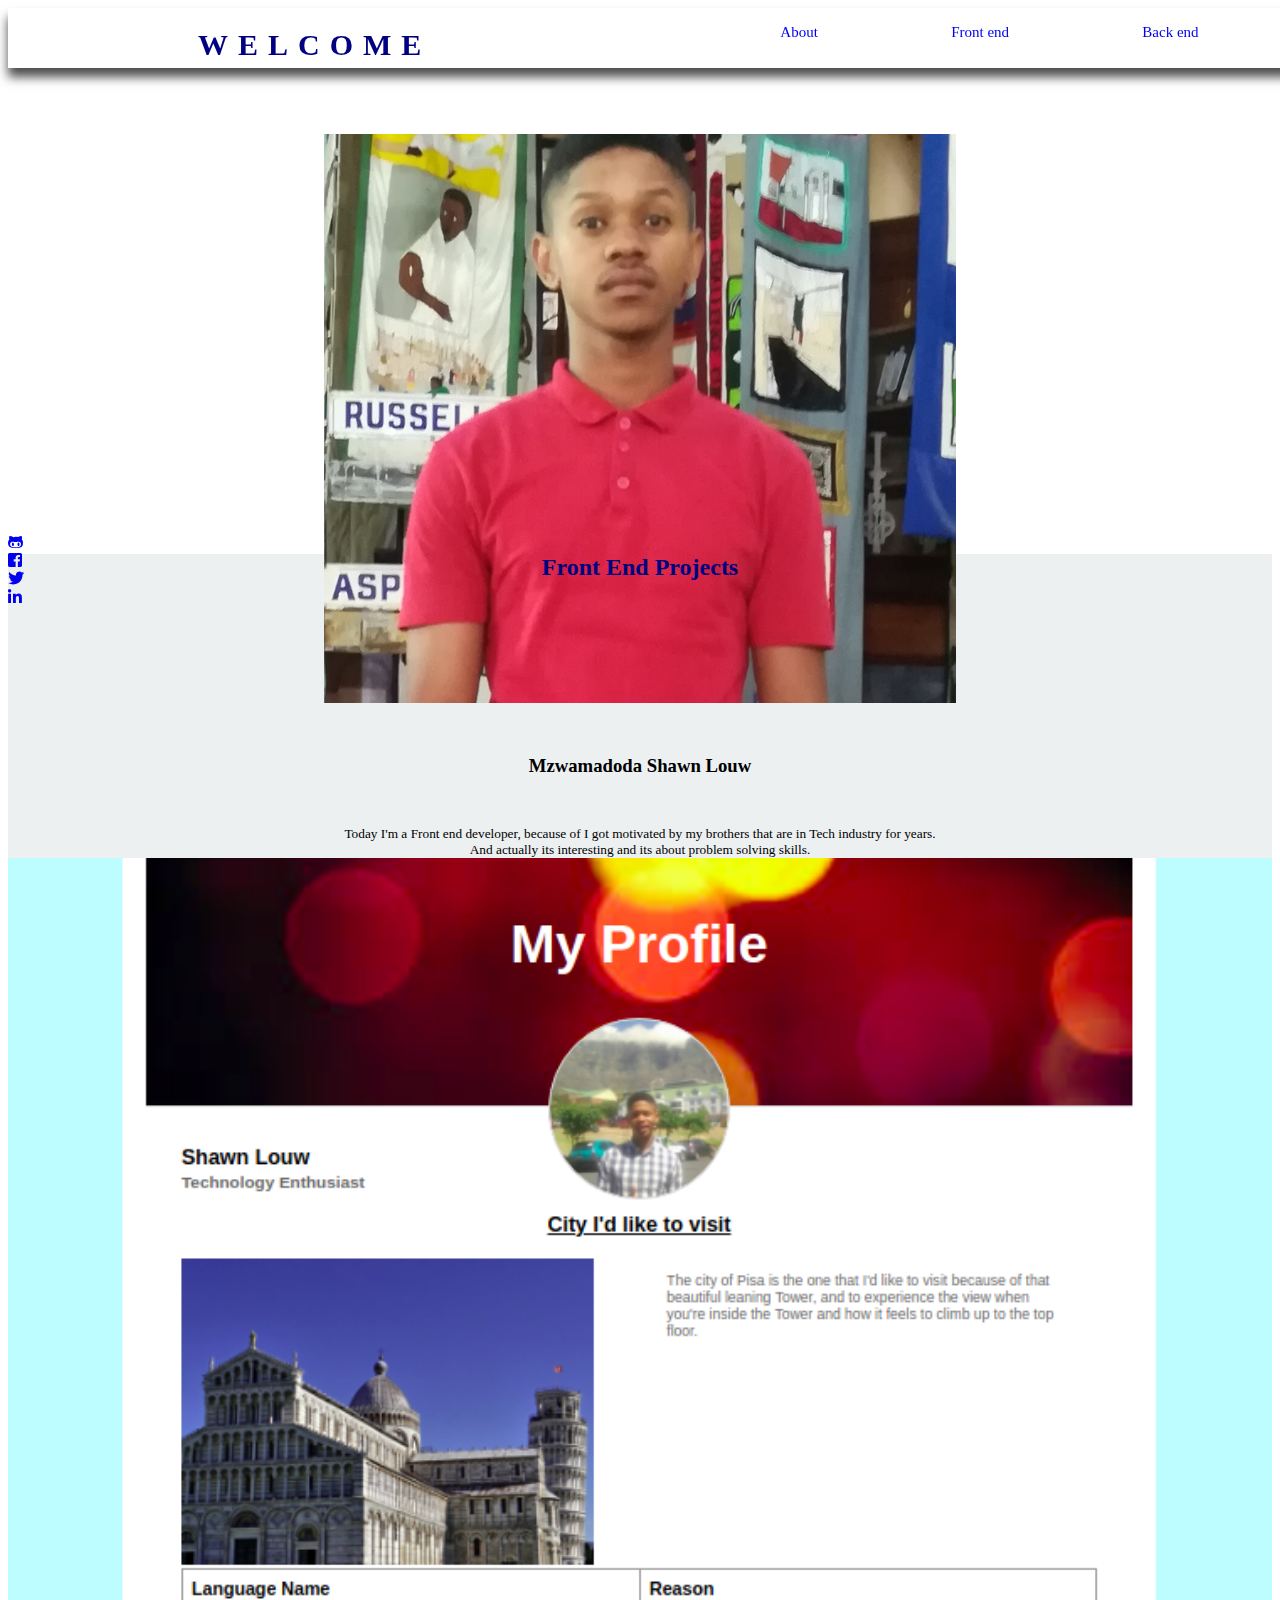
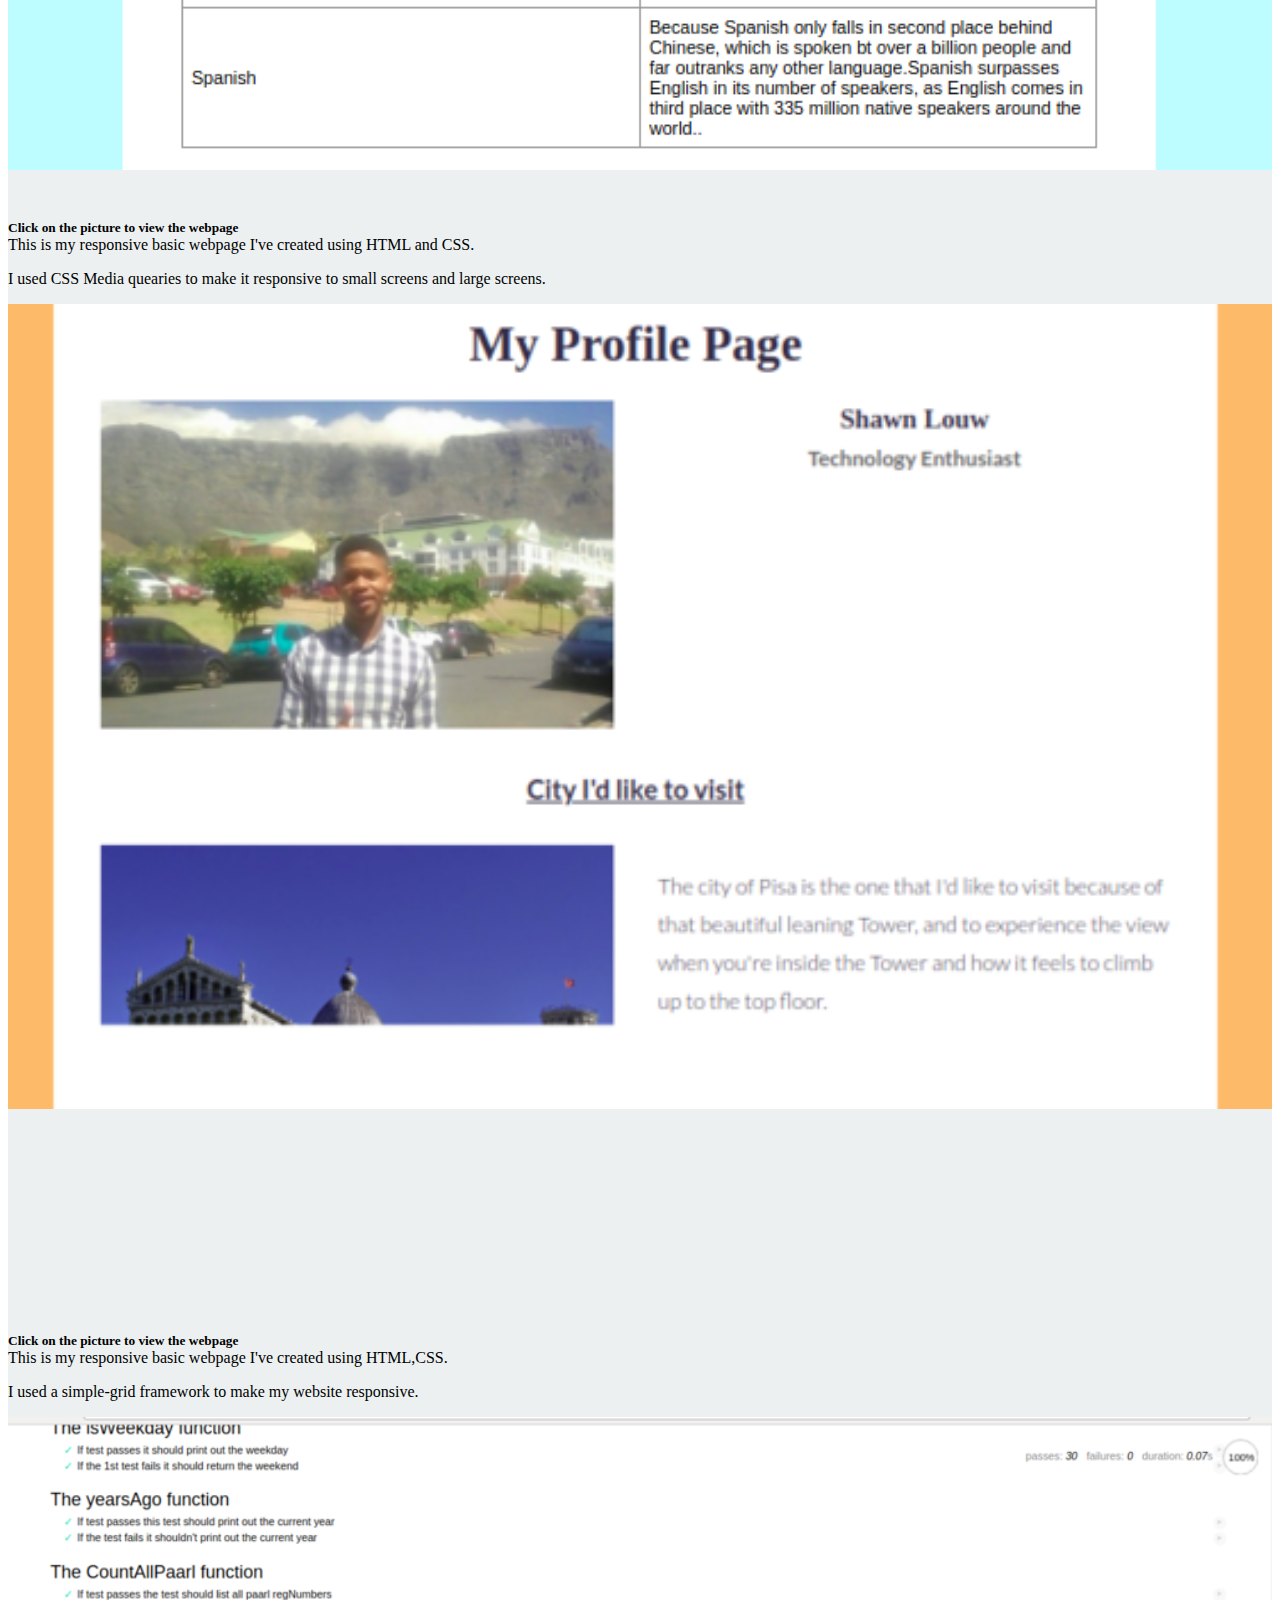
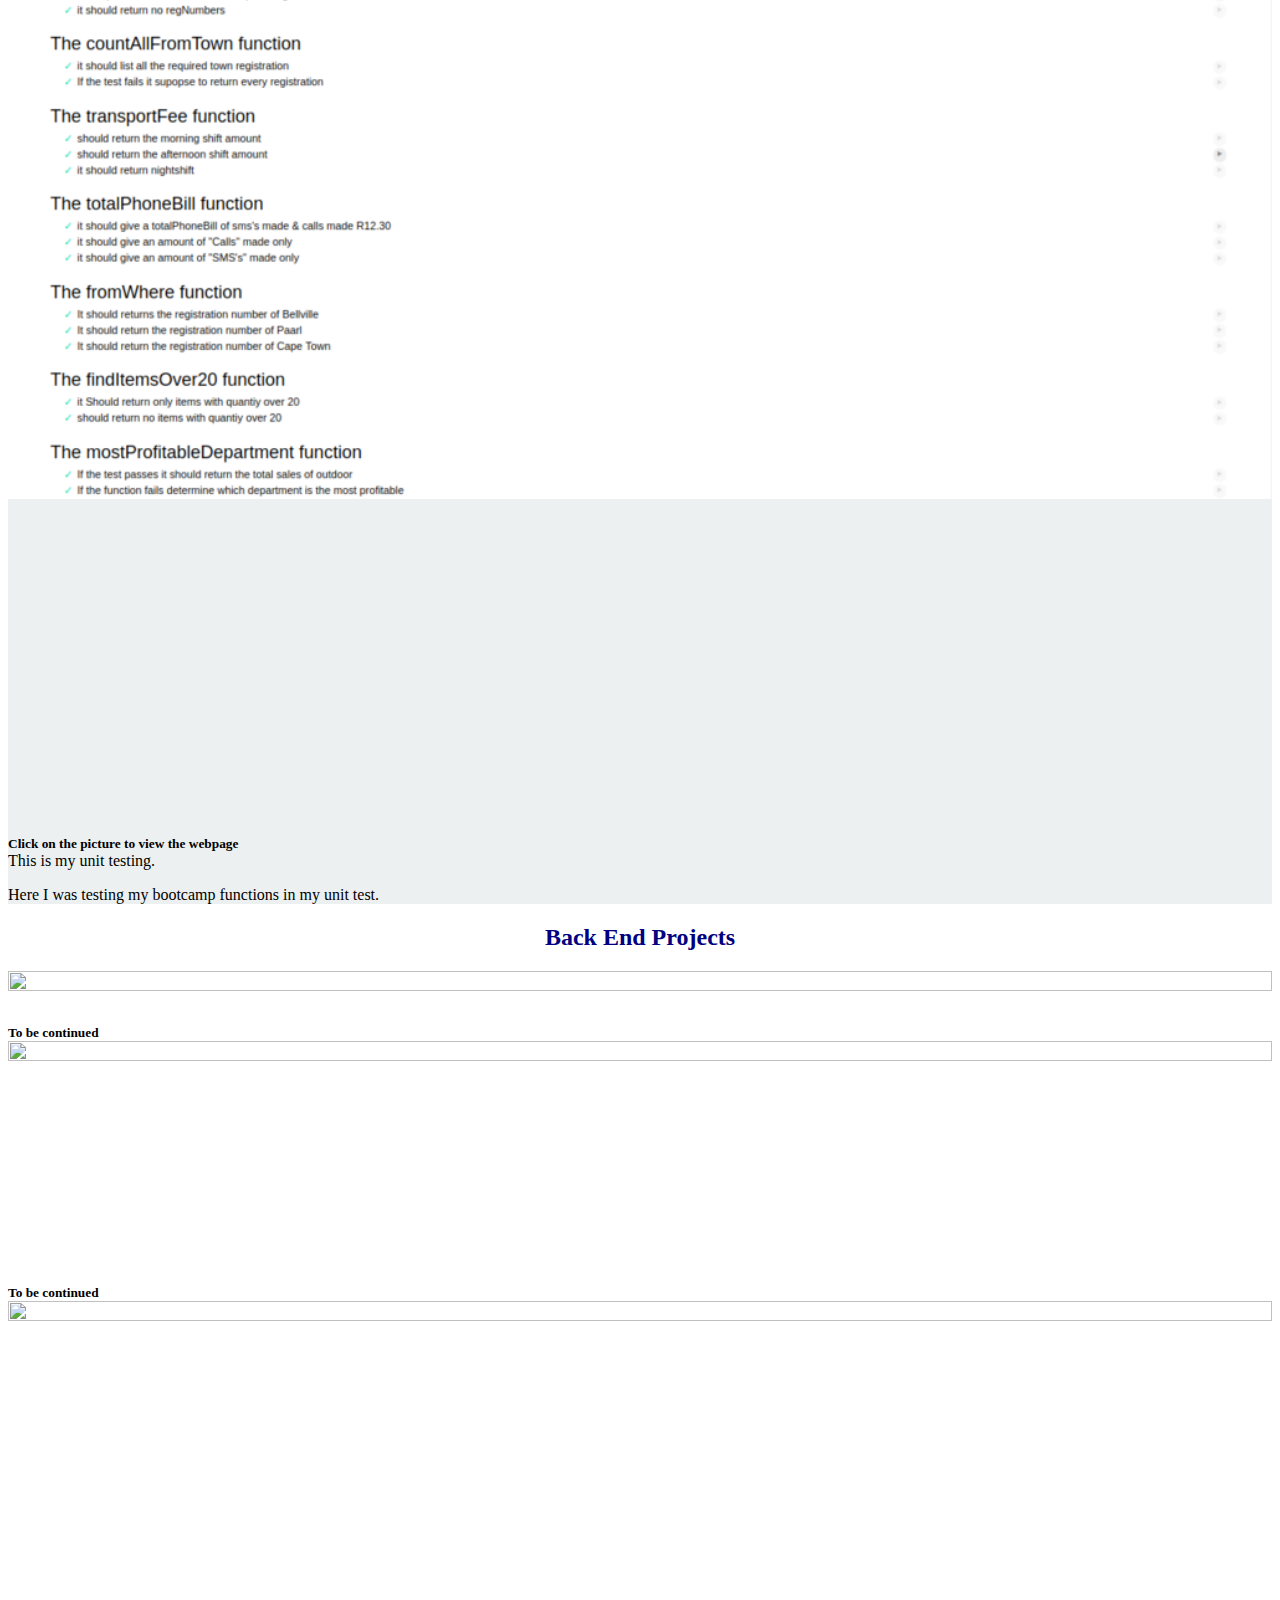
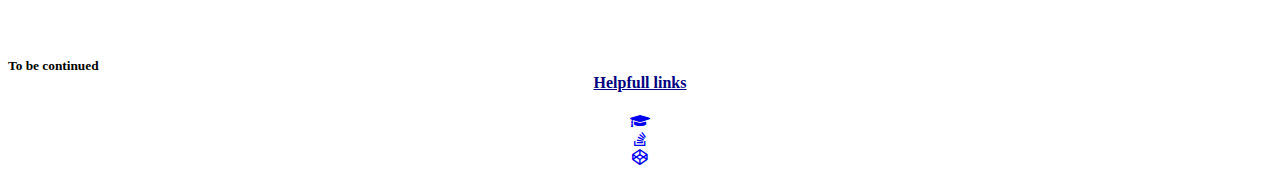
==== index.html @ f1974741 "4th commit" ====
<!DOCTYPE html>
<html>
  <head>
    <meta charset="utf-8">
    <title>Mzwamadoda Shawn Portfolio</title>
    <link rel="stylesheet" href="style.css">
    <meta name="viewport" content="width=device-width, initial-scale=1.0">
    <link rel="stylesheet" href="grid/simple-grid.css">
    <link rel="stylesheet" href="css/fontawesome-all.min.css">
    <link rel="stylesheet" href="grid/simple-grid.scss">
    <link rel="stylesheet" href="grid/simple-grid.min.css">
  </head>
  <body>

    <!--<div class="container">-->
      <div class="row">
        <div class="topBar">
          <div class="header-name">
            <h1 class="col-6">Welcome</h1>
          </div>


          <div class="nav">

            <div class="row">
              <small1 class="col-6">
                  <ul>
                    <li class="col-4"> <a href="#about">About</a> </li>
                    <li class="col-4"> <a href="#FrontEnd">Front end</a> </li>
                    <li class="col-4"> <a href="#BackEnd">Back end</a> </li>
                  </ul>
              </small1>
            </div>

          </div>
        </div>


      </div>
      <div class="container">



      <div class="row">
        <div class="aboutMe">
          <div class="col-8">
            <img src='Mzwa.jpg' width="50%" alt="">
          </div>
          <div class="col-4">
            <h3 id="about">Mzwamadoda Shawn Louw</h3>
            <small>Today I'm a <bold>Front end developer</bold>, because of I got motivated by my brothers that are in Tech industry for years. <br>
              And actually its interesting and its about problem solving skills.
           </small>
          </div>
        </div>

        <div class="col-4">
          <div class="icons">
            <a href="https://github.com/Mzwa1080"<i class="fab fa-github-alt"></i></a> <br>
            <a href="https://www.facebook.com/"><i class="fab fa-facebook-square"></i></a> <br>
            <a href="https://twitter.com/mzwa_mshawnlouw"><i class="fab fa-twitter"></i></a> <br>
            <a href="https://www.linkedin.com/feed/"><i class="fab fa-linkedin-in"></i></a> <br>
         </div>
      </div>

      </div>

  <div class="FrontEnd">
    <div class="row">
        <center><h2 id="FrontEnd"> Front End Projects</h2></center>
        <div class="Image1">
          <div class="col-4">
          <a href="https://mzwa1080.github.io/basic-webpage/HTML%20&%20CSS/index.html"><img src="Front1.png" width="100%" height="100%" alt=""></a>

        <div class="name1">
          <small style="color = Navy"><strong>Click on the picture to view the webpage</strong></small>
          <p col-4>This is my responsive basic webpage I've created using HTML and CSS.</p>
          <p col-4>I used CSS Media quearies to make it responsive to small screens and large screens.</p>
         </div>
        </div>
      </div>

        <div class="Image2">
          <div class="col-4">
            <a href="https://mzwa1080.github.io/basic-webpage/SIMPLE%20GRID/index-grid.html"><img src="Front2.png"  width="100%" height="100%" alt=""></a>
            <div class="name2">
              <small><strong>Click on the picture to view the webpage</strong></small>
              <p col-4>This is my responsive basic webpage I've created using HTML,CSS.</p>
              <p col-4>I used a simple-grid framework to make my website responsive.</p>
            </div>
          </div>
        </div>

        <div class="Image3">
          <div class="col-4">
            <a href="https://mzwa1080.github.io/bootcamp-tests/"><img src="Front3.png"  width="100%" height="100%" alt=""></a>
            <div class="name3">
              <small style="color = Navy"><strong>Click on the picture to view the webpage</strong></small>
              <p col-4>This is my unit testing.</p>
              <p col-4>Here I was testing my bootcamp functions in my unit test.</p>
            </div>

          </div>
        </div>
    </div>
  </div>



<div class="BackEnd">
  <div class="row">
      <center><h2 id="BackEnd">Back End Projects</h2></center>
      <div class="Image1">
        <div class="col-4">
        <a href="https://mzwa1080.github.io/basic-webpage/HTML%20&%20CSS/index.html"><img src=".png" width="100%" height="100%" alt=""></a>

      <div class="name1">
        <small style="color = Navy"><strong>To be continued</strong></small>
       </div>
      </div>
    </div>

      <div class="Image2">
        <div class="col-4">
          <a href="https://mzwa1080.github.io/basic-webpage/SIMPLE%20GRID/index-grid.html"><img src=".png"  width="100%" height="100%" alt=""></a>
          <div class="name2">
            <small><strong>To be continued</strong></small>

          </div>
        </div>
      </div>

      <div class="Image3">
        <div class="col-4">
          <a href="https://mzwa1080.github.io/bootcamp-tests/"><img src=".png"  width="100%" height="100%" alt=""></a>
          <div class="name3">
            <small style="color = Navy"><strong>To be continued</strong></small>
          </div>

        </div>
      </div>
  </div>
</div>



          <div class="row">
              <center><h4><u>Helpfull links</u></h4></center>

              <div class="col-12">
                <div class="Links">
                  <div class="col-4">
                    <a href="https://www.w3schools.com/"<i class="fas fa-graduation-cap"></i></a>
                  </div>

                  <div class="col-4">
                      <a href="https://stackoverflow.com/"><i class="fab fa-stack-overflow"></i></a>
                  </div>

                <div class="col-4">
                    <a href="https://codepen.io/"><i class="fab fa-codepen"></i></a>
                </div>
               </div>
            </div>

          </div>

      </div>

  </body>
</html>
---- style.css ----
.small{
    display: inline-block;
    float: left;
}

.topBar{
  height: 60px;
  position: fixed;
  background: white;
  box-shadow: 0 9px 10px rgba(0,0,0,0.7);
  z-index: 10;
  text-align: center;
  padding-bottom:0px;
  width: 92%;
  margin-left:auto;
  margin-right: auto;
  padding-left:10%;
  overflow: hidden;
  display: inline-block;
}

.header-name h1{
  float: left;
  font-size: 30px;
  text-transform: uppercase;
  letter-spacing: 10px;
  color: navy;
  margin-left: 2px;
  width: 30%;
}
.nav{
  float: right;
  overflow: hidden;
  padding-bottom: 20px;
  width: 60%;
  background: ;

}

.nav li{
  float: left;
  font-size: 15px;
  margin: ;
  list-style: none;
  text-decoration: none;
  display: inline-block;
  //width: 100%;
  margin-left: 20%;
  margin-right: 0%;

  background: ;
  //text-align: center;
  //overflow: hidden;
}
.nav li a{
  text-decoration: none;
  overflow: hidden;
}


.aboutMe{
  text-align: center;
  //width: 70%;
  height: 400px;
  margin-left: 16%;
  margin:auto;
  padding-top: 10%;
  background: #;
}
.aboutMe h3, small{
  float: left;
  width: 100%;
  margin-right: 30px;
  padding-top: 30px;
}

.FrontEnd{
  height: 100%;
  background-color: #ECF0F1;
}

.name2{
  padding-top: 15%;
}

.name3{
  padding-top: 24%;
}

.icons{
  position:fixed;
  z-index: 10;
  text-align: left;
  width:;
  margin-left:auto;
  margin-right: auto;
  overflow: hidden;
  vertical-align: middle;
}

.icons a{
  text-decoration: none;
  list-style-type: none;
}

.icons a:active{
  background-color: yellow;
}

.Links{
  text-align: center;

}

.Links a{
  text-decoration: none;
  list-style: none;
}
h2, h4{
  color: navy;
}
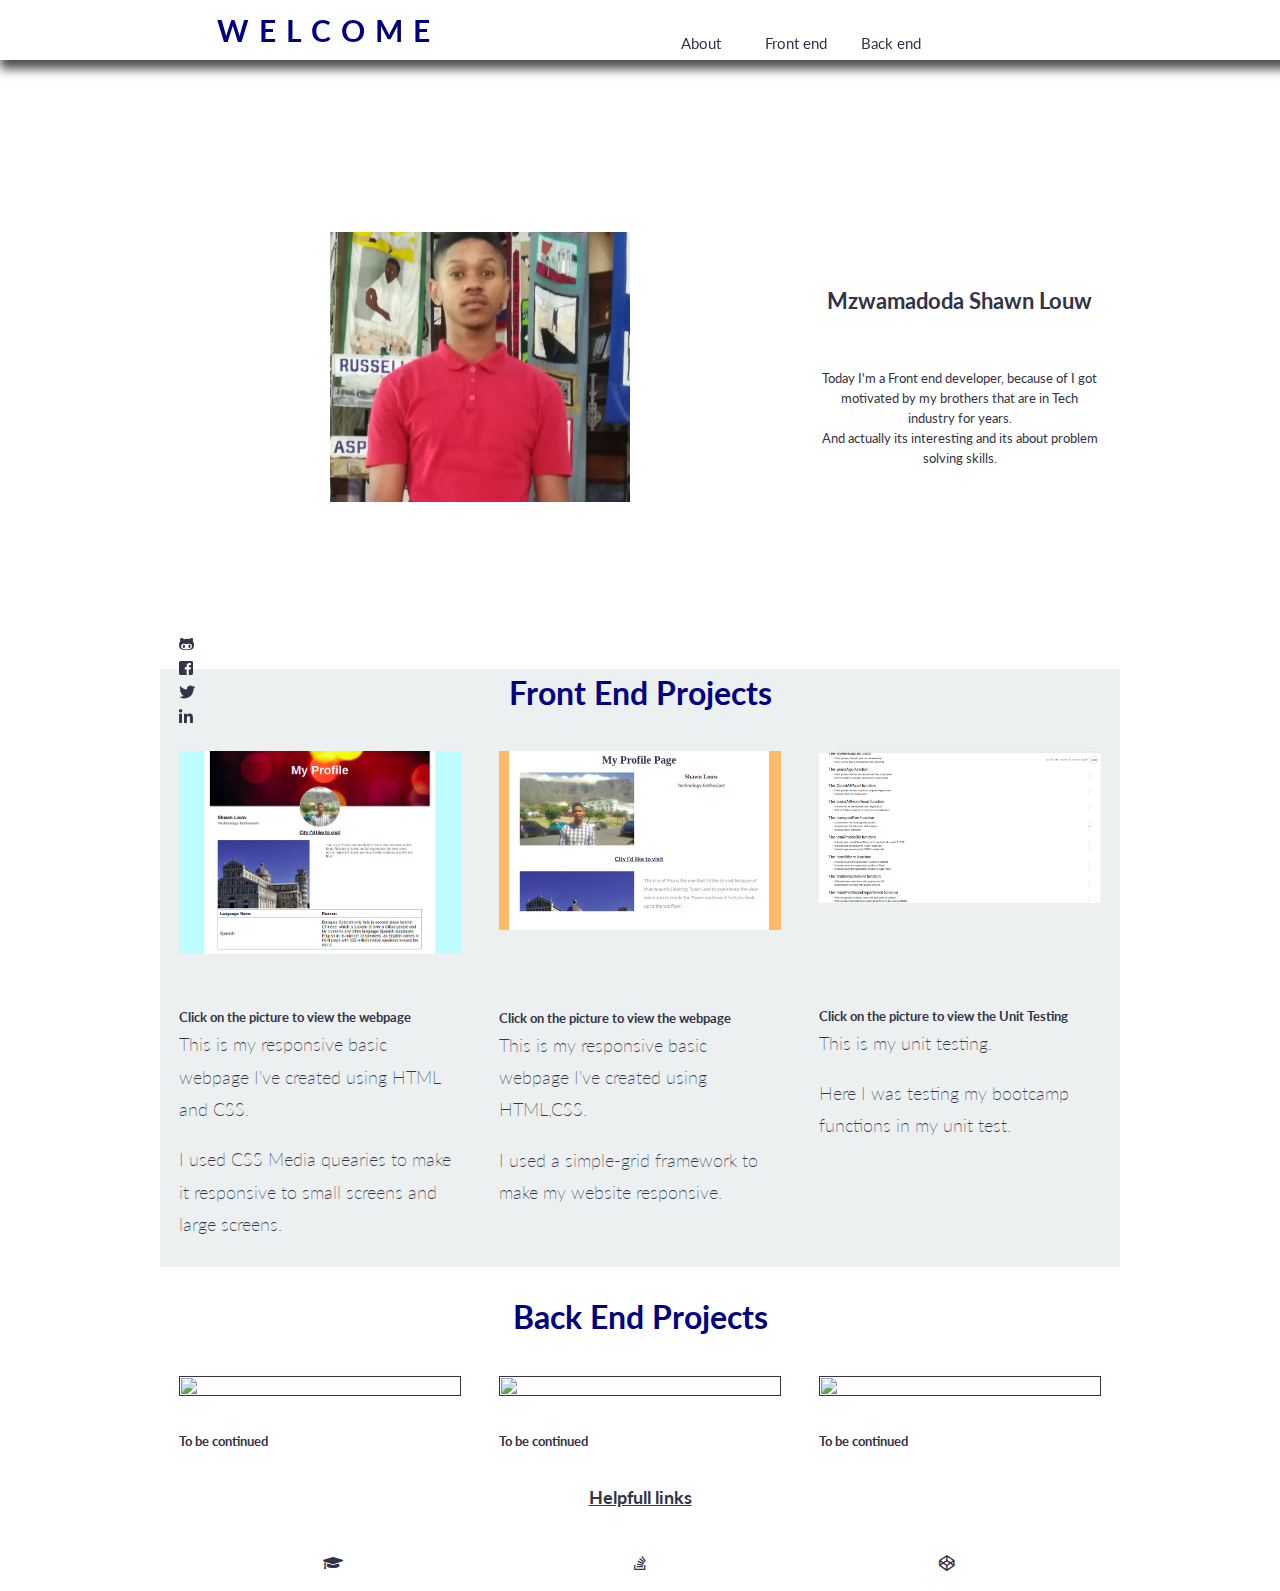
==== commit d124a1f9: "screens rectification" ====
--- a/index.html
+++ b/index.html
@@ -5,10 +5,10 @@
     <title>Mzwamadoda Shawn Portfolio</title>
     <link rel="stylesheet" href="style.css">
     <meta name="viewport" content="width=device-width, initial-scale=1.0">
-    <link rel="stylesheet" href="grid/simple-grid.css">
+    <link rel="stylesheet" href="simple-grid.css">
     <link rel="stylesheet" href="css/fontawesome-all.min.css">
-    <link rel="stylesheet" href="grid/simple-grid.scss">
-    <link rel="stylesheet" href="grid/simple-grid.min.css">
+    <link rel="stylesheet" href="simple-grid.scss">
+    <link rel="stylesheet" href="simple-grid.min.css">
   </head>
   <body>
 
@@ -95,7 +95,7 @@
           <div class="col-4">
             <a href="https://mzwa1080.github.io/bootcamp-tests/"><img src="Front3.png"  width="100%" height="100%" alt=""></a>
             <div class="name3">
-              <small style="color = Navy"><strong>Click on the picture to view the webpage</strong></small>
+              <small style="color = Navy"><strong>Click on the picture to view the Unit Testing</strong></small>
               <p col-4>This is my unit testing.</p>
               <p col-4>Here I was testing my bootcamp functions in my unit test.</p>
             </div>
@@ -112,9 +112,9 @@
       <center><h2 id="BackEnd">Back End Projects</h2></center>
       <div class="Image1">
         <div class="col-4">
-        <a href="https://mzwa1080.github.io/basic-webpage/HTML%20&%20CSS/index.html"><img src=".png" width="100%" height="100%" alt=""></a>
+        <a href=""><img src=".png" width="100%" height="100%" alt=""></a>
 
-      <div class="name1">
+      <div class="name4">
         <small style="color = Navy"><strong>To be continued</strong></small>
        </div>
       </div>
@@ -122,8 +122,8 @@
 
       <div class="Image2">
         <div class="col-4">
-          <a href="https://mzwa1080.github.io/basic-webpage/SIMPLE%20GRID/index-grid.html"><img src=".png"  width="100%" height="100%" alt=""></a>
-          <div class="name2">
+          <a href=""><img src=".png"  width="100%" height="100%" alt=""></a>
+          <div class="name5">
             <small><strong>To be continued</strong></small>
 
           </div>
@@ -132,8 +132,8 @@
 
       <div class="Image3">
         <div class="col-4">
-          <a href="https://mzwa1080.github.io/bootcamp-tests/"><img src=".png"  width="100%" height="100%" alt=""></a>
-          <div class="name3">
+          <a href=""><img src=".png"  width="100%" height="100%" alt=""></a>
+          <div class="name6">
             <small style="color = Navy"><strong>To be continued</strong></small>
           </div>
 
--- a/style.css
+++ b/style.css
@@ -1,6 +1,18 @@
 .small{
     display: inline-block;
     float: left;
+}
+
+@media only screen and (min-width: 19.5em) {  /* 540px */
+  .topBar {
+    width: 0%;
+  }
+}
+
+@media only screen and (min-width: 19.5em) {  /* 320px */
+  .container {
+    padding-top: 10%;
+  }
 }
 
 .topBar{
--- a/simple-grid.css
+++ b/simple-grid.css
@@ -0,0 +1,250 @@
+/**
+*** SIMPLE GRID
+*** (C) ZACH COLE 2016
+**/
+
+@import url(https://fonts.googleapis.com/css?family=Lato:400,300,300italic,400italic,700,700italic);
+
+/* UNIVERSAL */
+
+html,
+body {
+  height: 100%;
+  width: 100%;
+  margin: 0;
+  padding: 0;
+  left: 0;
+  top: 0;
+  font-size: 100%;
+}
+
+/* ROOT FONT STYLES */
+
+* {
+  font-family: 'Lato', Helvetica, sans-serif;
+  color: #333447;
+  line-height: 1.5;
+}
+
+/* TYPOGRAPHY */
+
+h1 {
+  font-size: 2.5rem;
+}
+
+h2 {
+  font-size: 2rem;
+}
+
+h3 {
+  font-size: 1.375rem;
+}
+
+h4 {
+  font-size: 1.125rem;
+}
+
+h5 {
+  font-size: 1rem;
+}
+
+h6 {
+  font-size: 0.875rem;
+}
+
+p {
+  font-size: 1.125rem;
+  font-weight: 200;
+  line-height: 1.8;
+}
+
+.font-light {
+  font-weight: 300;
+}
+
+.font-regular {
+  font-weight: 400;
+}
+
+.font-heavy {
+  font-weight: 700;
+}
+
+/* POSITIONING */
+
+.left {
+  text-align: left;
+}
+
+.right {
+  text-align: right;
+}
+
+.center {
+  text-align: center;
+  margin-left: auto;
+  margin-right: auto;
+}
+
+.justify {
+  text-align: justify;
+}
+
+/* ==== GRID SYSTEM ==== */
+
+.container {
+  width: 90%;
+  margin-left: auto;
+  margin-right: auto;
+}
+
+.row {
+  position: relative;
+  width: 100%;
+}
+
+.row [class^="col"] {
+  float: left;
+  margin: 0.5rem 2%;
+  min-height: 0.125rem;
+}
+
+.col-1,
+.col-2,
+.col-3,
+.col-4,
+.col-5,
+.col-6,
+.col-7,
+.col-8,
+.col-9,
+.col-10,
+.col-11,
+.col-12 {
+  width: 96%;
+}
+
+.col-1-sm {
+  width: 4.33%;
+}
+
+.col-2-sm {
+  width: 12.66%;
+}
+
+.col-3-sm {
+  width: 21%;
+}
+
+.col-4-sm {
+  width: 29.33%;
+}
+
+.col-5-sm {
+  width: 37.66%;
+}
+
+.col-6-sm {
+  width: 46%;
+}
+
+.col-7-sm {
+  width: 54.33%;
+}
+
+.col-8-sm {
+  width: 62.66%;
+}
+
+.col-9-sm {
+  width: 71%;
+}
+
+.col-10-sm {
+  width: 79.33%;
+}
+
+.col-11-sm {
+  width: 87.66%;
+}
+
+.col-12-sm {
+  width: 96%;
+}
+
+.row::after {
+	content: "";
+	display: table;
+	clear: both;
+}
+
+.hidden-sm {
+  display: none;
+}
+
+@media only screen and (min-width: 33.75em) {  /* 540px */
+  .container {
+    width: 80%;
+  }
+}
+
+@media only screen and (min-width: 45em) {  /* 720px */
+  .col-1 {
+    width: 4.33%;
+  }
+
+  .col-2 {
+    width: 12.66%;
+  }
+
+  .col-3 {
+    width: 21%;
+  }
+
+  .col-4 {
+    width: 29.33%;
+  }
+
+  .col-5 {
+    width: 37.66%;
+  }
+
+  .col-6 {
+    width: 46%;
+  }
+
+  .col-7 {
+    width: 54.33%;
+  }
+
+  .col-8 {
+    width: 62.66%;
+  }
+
+  .col-9 {
+    width: 71%;
+  }
+
+  .col-10 {
+    width: 79.33%;
+  }
+
+  .col-11 {
+    width: 87.66%;
+  }
+
+  .col-12 {
+    width: 96%;
+  }
+
+  .hidden-sm {
+    display: block;
+  }
+}
+
+@media only screen and (min-width: 60em) { /* 960px */
+  .container {
+    width: 75%;
+    max-width: 60rem;
+  }
+}
--- a/simple-grid.min.css
+++ b/simple-grid.min.css
@@ -0,0 +1 @@
+@import url(https://fonts.googleapis.com/css?family=Lato:400,300,300italic,400italic,700,700italic);body,html{height:100%;width:100%;margin:0;padding:0;left:0;top:0;font-size:100%}.center,.container{margin-left:auto;margin-right:auto}*{font-family:Lato,Helvetica,sans-serif;color:#333447;line-height:1.5}h1{font-size:2.5rem}h2{font-size:2rem}h3{font-size:1.375rem}h4{font-size:1.125rem}h5{font-size:1rem}h6{font-size:.875rem}p{font-size:1.125rem;font-weight:200;line-height:1.8}.font-light{font-weight:300}.font-regular{font-weight:400}.font-heavy{font-weight:700}.left{text-align:left}.right{text-align:right}.center{text-align:center}.justify{text-align:justify}.container{width:90%}.row{position:relative;width:100%}.row [class^=col]{float:left;margin:.5rem 2%;min-height:.125rem}.col-1,.col-10,.col-11,.col-12,.col-2,.col-3,.col-4,.col-5,.col-6,.col-7,.col-8,.col-9{width:96%}.col-1-sm{width:4.33%}.col-2-sm{width:12.66%}.col-3-sm{width:21%}.col-4-sm{width:29.33%}.col-5-sm{width:37.66%}.col-6-sm{width:46%}.col-7-sm{width:54.33%}.col-8-sm{width:62.66%}.col-9-sm{width:71%}.col-10-sm{width:79.33%}.col-11-sm{width:87.66%}.col-12-sm{width:96%}.row::after{content:"";display:table;clear:both}.hidden-sm{display:none}@media only screen and (min-width:33.75em){.container{width:80%}}@media only screen and (min-width:45em){.col-1{width:4.33%}.col-2{width:12.66%}.col-3{width:21%}.col-4{width:29.33%}.col-5{width:37.66%}.col-6{width:46%}.col-7{width:54.33%}.col-8{width:62.66%}.col-9{width:71%}.col-10{width:79.33%}.col-11{width:87.66%}.col-12{width:96%}.hidden-sm{display:block}}@media only screen and (min-width:60em){.container{width:75%;max-width:60rem}}
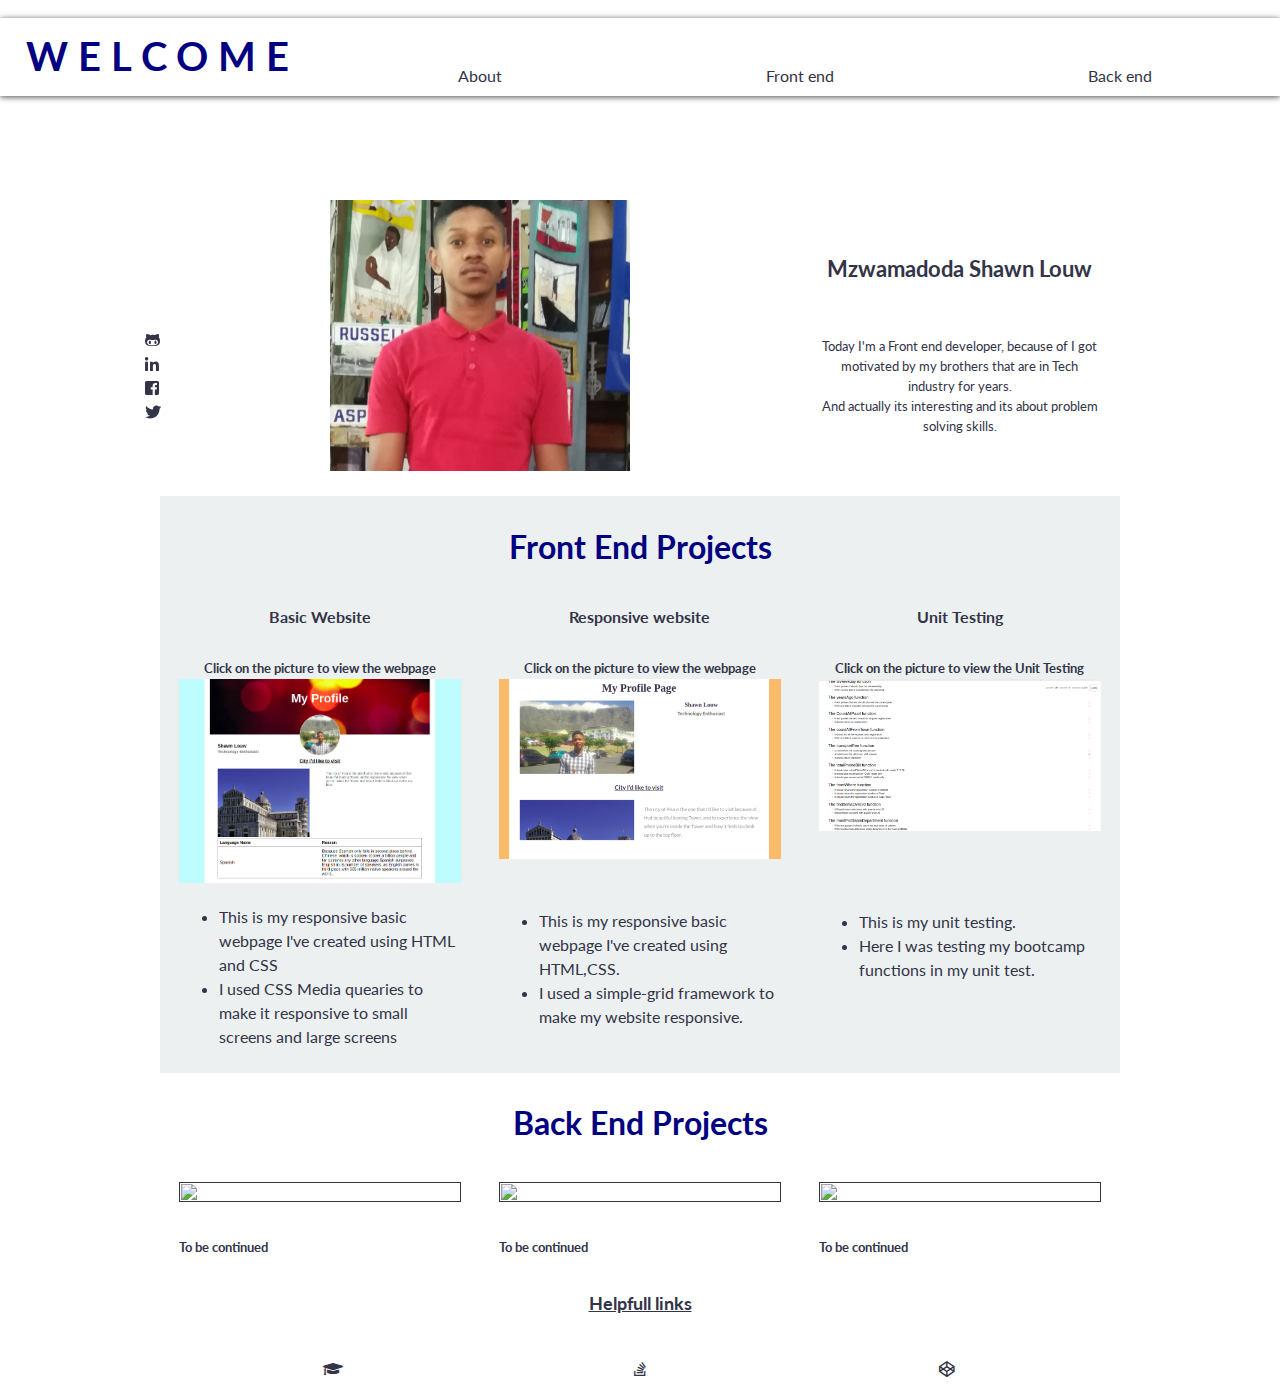
==== commit 3f436b69: "changes made" ====
--- a/index.html
+++ b/index.html
@@ -13,35 +13,36 @@
   <body>
 
     <!--<div class="container">-->
-      <div class="row">
-        <div class="topBar">
-          <div class="header-name">
-            <h1 class="col-6">Welcome</h1>
-          </div>
 
 
-          <div class="nav">
+      <div class="AyCons">
 
-            <div class="row">
-              <small1 class="col-6">
-                  <ul>
-                    <li class="col-4"> <a href="#about">About</a> </li>
-                    <li class="col-4"> <a href="#FrontEnd">Front end</a> </li>
-                    <li class="col-4"> <a href="#BackEnd">Back end</a> </li>
-                  </ul>
-              </small1>
-            </div>
-
+        <div class="row">
+          <div class="col-4">
+            <div class="icons">
+              <a href="https://github.com/Mzwa1080"<i class="fab fa-github-alt"></i></a> <br>
+              <a href="https://www.linkedin.com/feed/"><i class="fab fa-linkedin-in"></i></a> <br>
+              <a href="https://www.facebook.com/"><i class="fab fa-facebook-square"></i></a> <br>
+              <a href="https://twitter.com/mzwa_mshawnlouw"><i class="fab fa-twitter"></i></a> <br>
+           </div>
           </div>
         </div>
 
+      </div>
 
+      <div class="row topBar">
+          <h1 class="col-3">Welcome</h1>
+        <ul class="nav-links">
+          <li class="col-3 nav-item"> <a href="#about">About</a> </li>
+          <li class="col-3 nav-item"> <a href="#FrontEnd">Front end</a> </li>
+          <li class="col-3 nav-item"> <a href="#BackEnd">Back end</a> </li>
+        </ul>
       </div>
+
       <div class="container">
+<div class="main">
 
-
-
-      <div class="row">
+       <div class="row">
         <div class="aboutMe">
           <div class="col-8">
             <img src='Mzwa.jpg' width="50%" alt="">
@@ -54,14 +55,7 @@
           </div>
         </div>
 
-        <div class="col-4">
-          <div class="icons">
-            <a href="https://github.com/Mzwa1080"<i class="fab fa-github-alt"></i></a> <br>
-            <a href="https://www.facebook.com/"><i class="fab fa-facebook-square"></i></a> <br>
-            <a href="https://twitter.com/mzwa_mshawnlouw"><i class="fab fa-twitter"></i></a> <br>
-            <a href="https://www.linkedin.com/feed/"><i class="fab fa-linkedin-in"></i></a> <br>
-         </div>
-      </div>
+
 
       </div>
 
@@ -70,34 +64,45 @@
         <center><h2 id="FrontEnd"> Front End Projects</h2></center>
         <div class="Image1">
           <div class="col-4">
+              <center><h5>Basic Website</h5></center>
+          <center><small><strong>Click on the picture to view the webpage</strong></small></center>
           <a href="https://mzwa1080.github.io/basic-webpage/HTML%20&%20CSS/index.html"><img src="Front1.png" width="100%" height="100%" alt=""></a>
 
         <div class="name1">
-          <small style="color = Navy"><strong>Click on the picture to view the webpage</strong></small>
-          <p col-4>This is my responsive basic webpage I've created using HTML and CSS.</p>
-          <p col-4>I used CSS Media quearies to make it responsive to small screens and large screens.</p>
+          <ul>
+              <li>This is my responsive basic webpage I've created using HTML and CSS</li>
+              <li>I used CSS Media quearies to make it responsive to small screens and large screens</li>
+          </ul>
          </div>
         </div>
       </div>
 
         <div class="Image2">
           <div class="col-4">
+            <center><h5>Responsive website </h5></center>
+          <center><small><strong>Click on the picture to view the webpage</strong></small></center>
             <a href="https://mzwa1080.github.io/basic-webpage/SIMPLE%20GRID/index-grid.html"><img src="Front2.png"  width="100%" height="100%" alt=""></a>
             <div class="name2">
-              <small><strong>Click on the picture to view the webpage</strong></small>
-              <p col-4>This is my responsive basic webpage I've created using HTML,CSS.</p>
-              <p col-4>I used a simple-grid framework to make my website responsive.</p>
+
+              <ul>
+                  <li>This is my responsive basic webpage I've created using HTML,CSS.</li>
+                  <li>I used a simple-grid framework to make my website responsive.</li>
+              </ul>
             </div>
           </div>
         </div>
 
         <div class="Image3">
           <div class="col-4">
+              <center><h5>Unit Testing</h5></center>
+            <center><small><strong>Click on the picture to view the Unit Testing</strong></small></center>
             <a href="https://mzwa1080.github.io/bootcamp-tests/"><img src="Front3.png"  width="100%" height="100%" alt=""></a>
             <div class="name3">
-              <small style="color = Navy"><strong>Click on the picture to view the Unit Testing</strong></small>
-              <p col-4>This is my unit testing.</p>
-              <p col-4>Here I was testing my bootcamp functions in my unit test.</p>
+
+              <ul>
+                  <li>This is my unit testing.</li>
+                  <li>Here I was testing my bootcamp functions in my unit test.</li>
+              </ul>
             </div>
 
           </div>
@@ -165,6 +170,7 @@
 
           </div>
 
+        </div>
       </div>
 
   </body>
--- a/style.css
+++ b/style.css
@@ -1,58 +1,61 @@
-.small{
-    display: inline-block;
-    float: left;
-}
-
-@media only screen and (min-width: 19.5em) {  /* 540px */
-  .topBar {
-    width: 0%;
-  }
-}
-
-@media only screen and (min-width: 19.5em) {  /* 320px */
-  .container {
-    padding-top: 10%;
-  }
-}
-
+*{
+  box-sizing: border-box;
+}
 .topBar{
-  height: 60px;
   position: fixed;
+  top: 0;
   background: white;
-  box-shadow: 0 9px 10px rgba(0,0,0,0.7);
-  z-index: 10;
-  text-align: center;
-  padding-bottom:0px;
-  width: 92%;
-  margin-left:auto;
-  margin-right: auto;
-  padding-left:10%;
-  overflow: hidden;
-  display: inline-block;
-}
-
-.header-name h1{
+  box-shadow: 0px 1px 6px rgba(0,0,0,0.7);
+  text-align: center;
+  margin: 0;
+
+}
+
+.main {
+  margin-top: 3rem;
+}
+
+.row::before, .row:after{
+  content: "";
+  display: table;
+  clear: both;
+}
+
+.clearfix::after {
+    content: "";
+    clear: both;
+    display: table;
+}
+
+ h1{
   float: left;
-  font-size: 30px;
+  display: block;
+  font-size: 20px;
   text-transform: uppercase;
   letter-spacing: 10px;
   color: navy;
-  margin-left: 2px;
-  width: 30%;
-}
-.nav{
-  float: right;
-  overflow: hidden;
-  padding-bottom: 20px;
-  width: 60%;
-  background: ;
-
-}
-
+
+  width: 20%;
+
+}
+.nav-links{
+  list-style-type: none;
+  margin: 0;
+  padding: 0;
+  display: block;
+  margin-top: 3%;
+}
+.nav-item a {
+  display: block;
+  width: 100%;
+  margin: 0;
+  text-align: center;
+  text-decoration: none;
+  //border: 1px solid #F0F0F1;
+}
 .nav li{
   float: left;
   font-size: 15px;
-  margin: ;
   list-style: none;
   text-decoration: none;
   display: inline-block;
@@ -60,7 +63,6 @@
   margin-left: 20%;
   margin-right: 0%;
 
-  background: ;
   //text-align: center;
   //overflow: hidden;
 }
@@ -92,21 +94,23 @@
 }
 
 .name2{
-  padding-top: 15%;
+  padding-top: 10%;
 }
 
 .name3{
-  padding-top: 24%;
+  padding-top: 20%;
 }
 
 .icons{
   position:fixed;
   z-index: 10;
   text-align: left;
-  width:;
-  margin-left:auto;
+  width:60%;
+  padding-top: 25%;
+  margin-left:9.29%;
   margin-right: auto;
   overflow: hidden;
+  clear: both;
   vertical-align: middle;
 }
 
@@ -119,6 +123,101 @@
   background-color: yellow;
 }
 
+/*@media only screen and (min-width: 19.5em) {  /*
+  .topBar {
+    width: 50%;
+  }
+}*/
+
+
+
+@media only screen and (min-width: 538px) {
+  .topBar{
+
+  }
+}
+
+
+@media only screen and (min-width: 538px) {
+  .topBar{
+    float: ;
+    width: 90%;
+    margin-left:auto;
+    margin-right: auto;
+  }
+}
+
+//Media queries for my topBar
+@media only screen and (max-width: 600px) {
+  .topBar{
+    float: ;
+    width: 90%;
+    margin-left:auto;
+    margin-right: auto;
+  }
+}
+@media only screen and (min-width: 540px) {
+  .topBar{
+    float: ;
+    width: 90%;
+    margin-left:auto;
+    margin-right: auto;
+  }
+}
+@media only screen and (max-width: 766px) {
+  .topBar{
+    float: ;
+    width: 90%;
+    margin-left:auto;
+    margin-right: auto;
+  }
+}
+@media only screen and (min-width: 768px) {
+  .topBar{
+    float: left;
+    width: 80%;
+    margin-left: auto;
+    margin-right: auto;
+    padding-right:;
+    padding-left: ;
+  }
+}
+@media only screen and (min-width: 992px) {
+  .topBar{
+    float: left;
+    width: 75%;
+    margin-left: auto;
+    margin-right: auto;
+
+  }
+}
+
+//Media queries for my AyCons
+@media only screen and (min-width: 320px) {  /* 320px */
+  .AyCons {
+    float: left;
+    width: %;
+    margin-left: -8.79%;
+  }
+}
+
+@media only screen and (max-width: 600px) {
+  .AyCons{
+    float: left;
+    width: %;
+    margin-left: -8.79%;
+  }
+}
+
+
+
+/*
+@@media only screen and (min-width: 32.5em) {
+  .AyCons{
+    margin-left: 9.29%;
+  }
+}*/
+
 .Links{
   text-align: center;
 
@@ -131,3 +230,8 @@
 h2, h4{
   color: navy;
 }
+
+h5{
+  padding-bottom: -40%;
+  margin: 0px;
+}
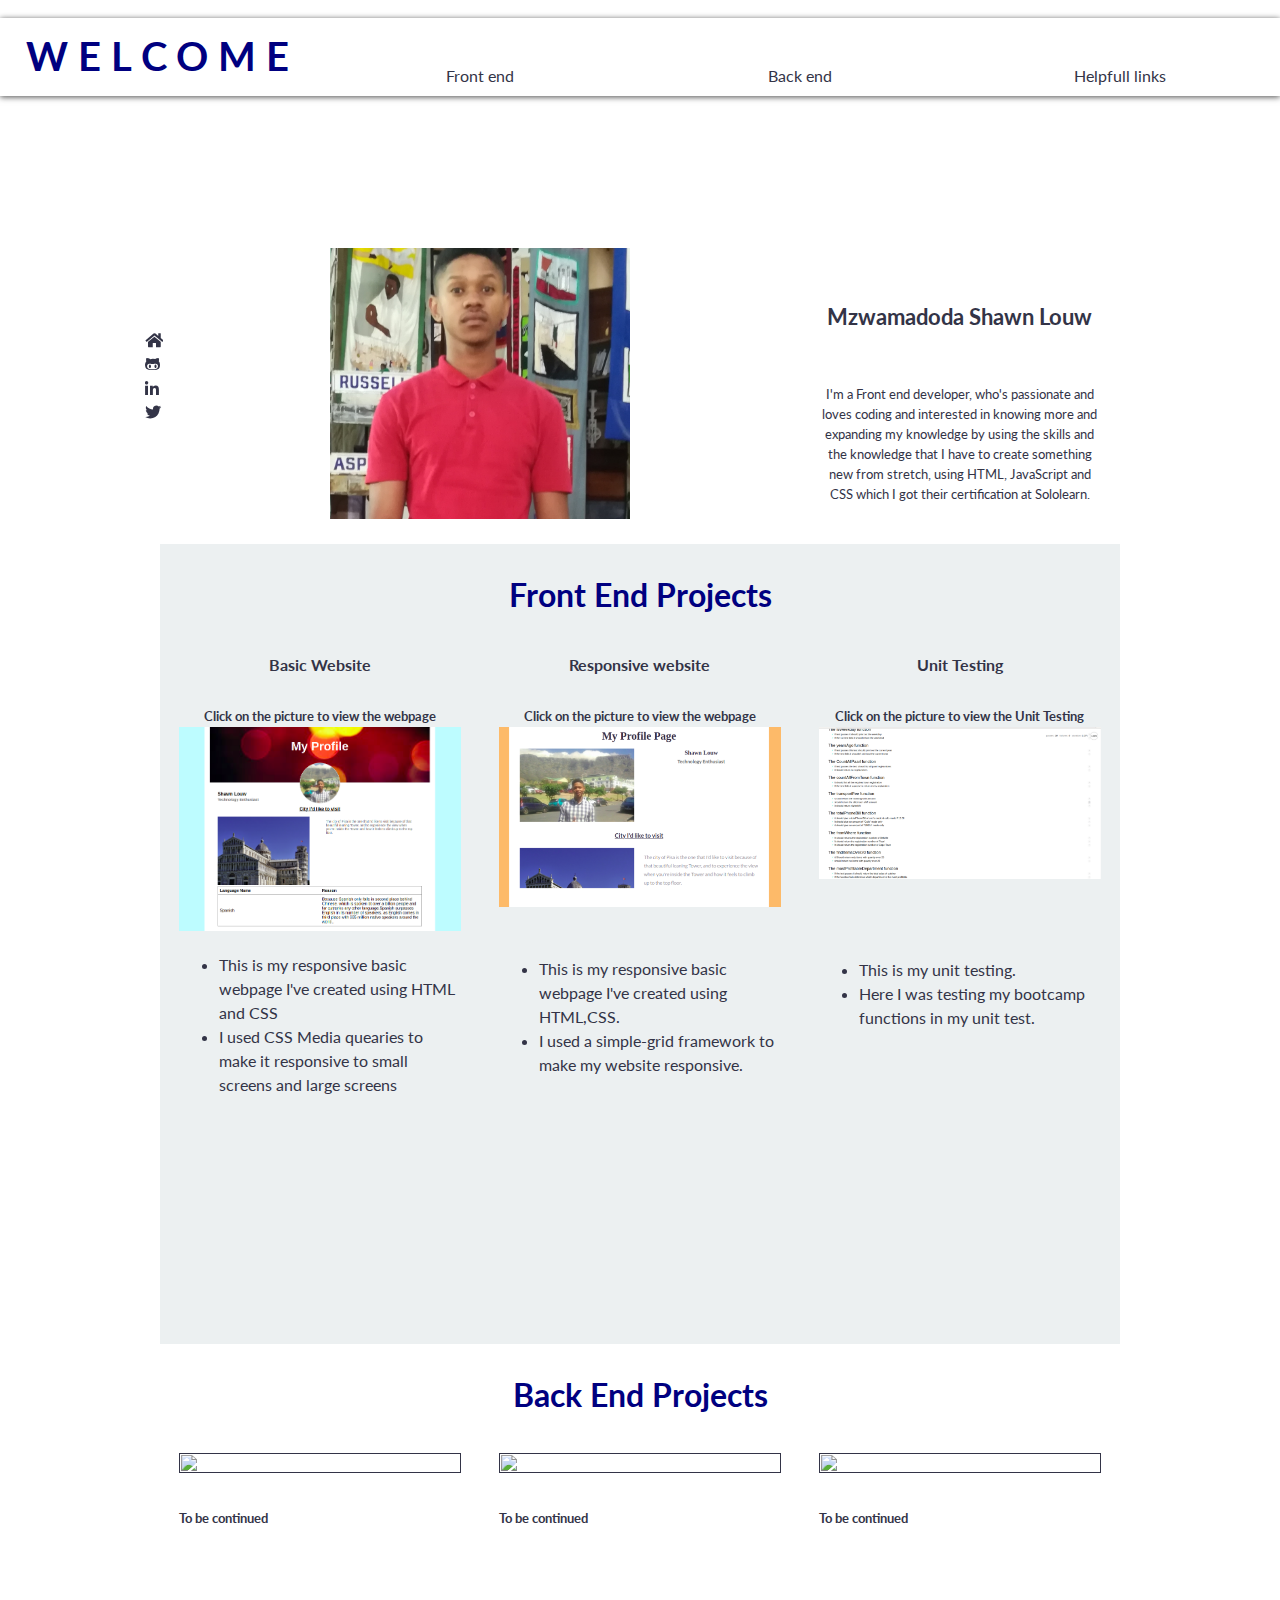
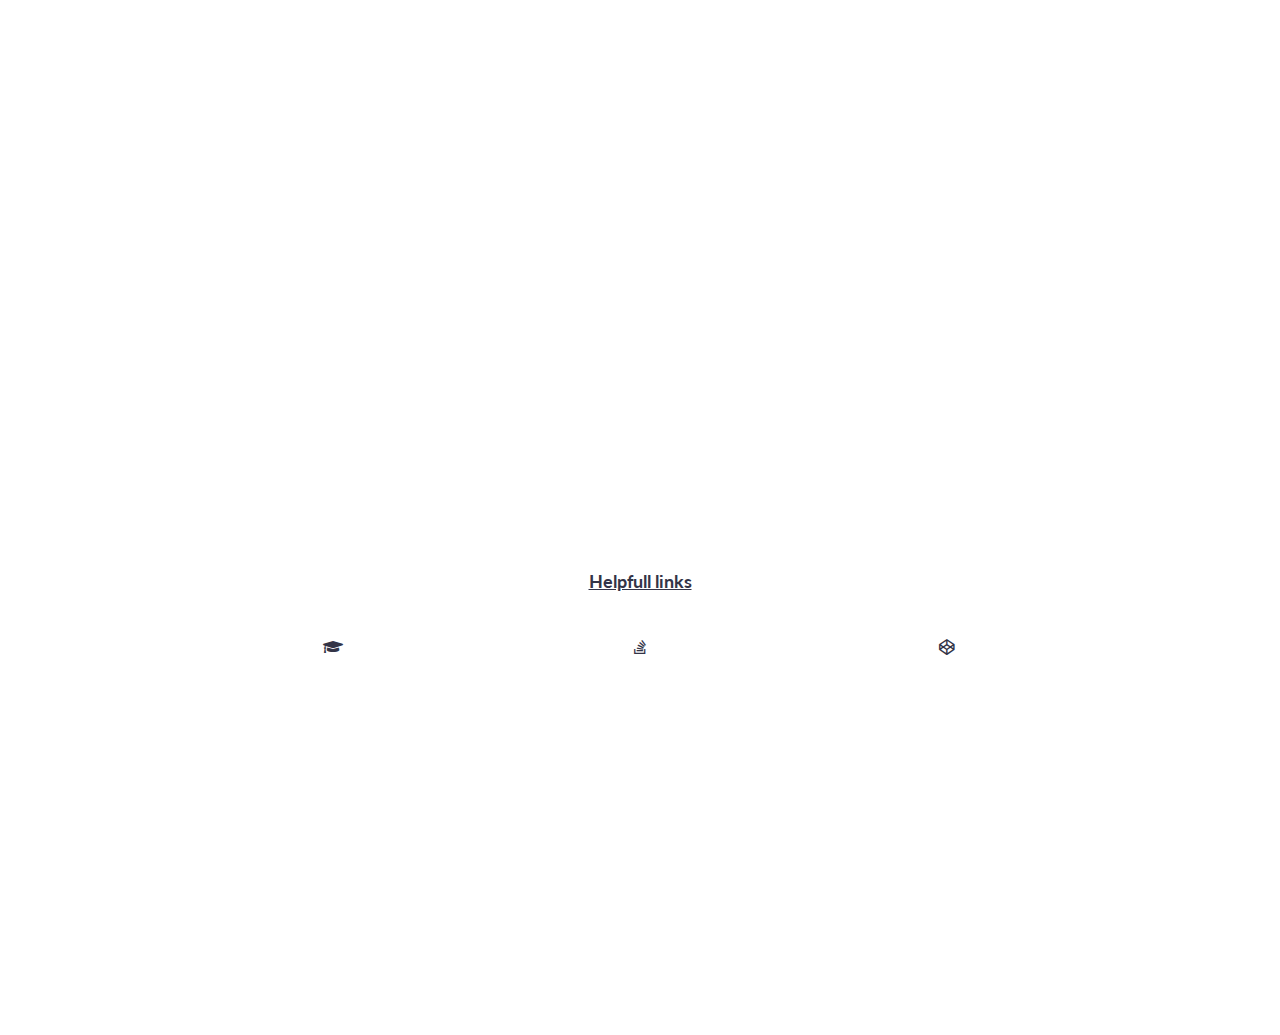
==== commit 0cf3d351: "Final changes" ====
--- a/index.html
+++ b/index.html
@@ -20,9 +20,9 @@
         <div class="row">
           <div class="col-4">
             <div class="icons">
+              <a href="index.html"><i class="fas fa-home"></i><a> <br>
               <a href="https://github.com/Mzwa1080"<i class="fab fa-github-alt"></i></a> <br>
-              <a href="https://www.linkedin.com/feed/"><i class="fab fa-linkedin-in"></i></a> <br>
-              <a href="https://www.facebook.com/"><i class="fab fa-facebook-square"></i></a> <br>
+              <a href="https://www.linkedin.com/in/mzwamadoda-shawn-louw-a55aa414b/"><i class="fab fa-linkedin-in"></i></a> <br>
               <a href="https://twitter.com/mzwa_mshawnlouw"><i class="fab fa-twitter"></i></a> <br>
            </div>
           </div>
@@ -33,9 +33,9 @@
       <div class="row topBar">
           <h1 class="col-3">Welcome</h1>
         <ul class="nav-links">
-          <li class="col-3 nav-item"> <a href="#about">About</a> </li>
           <li class="col-3 nav-item"> <a href="#FrontEnd">Front end</a> </li>
           <li class="col-3 nav-item"> <a href="#BackEnd">Back end</a> </li>
+          <li class="col-3 nav-item"> <a href="#helpfull">Helpfull links</a> </li>
         </ul>
       </div>
 
@@ -49,8 +49,10 @@
           </div>
           <div class="col-4">
             <h3 id="about">Mzwamadoda Shawn Louw</h3>
-            <small>Today I'm a <bold>Front end developer</bold>, because of I got motivated by my brothers that are in Tech industry for years. <br>
-              And actually its interesting and its about problem solving skills.
+            <small>I'm a <bold>Front end developer</bold>, who's passionate and loves coding and
+              interested in knowing more and expanding my knowledge by using the skills and the
+              knowledge that I have to create something new from stretch, using HTML, JavaScript
+              and CSS which I got their certification at Sololearn.
            </small>
           </div>
         </div>
@@ -150,7 +152,7 @@
 
 
           <div class="row">
-              <center><h4><u>Helpfull links</u></h4></center>
+              <center><h4 id="helpfull"><u>Helpfull links</u></h4></center>
 
               <div class="col-12">
                 <div class="Links">
--- a/style.css
+++ b/style.css
@@ -8,7 +8,7 @@
   box-shadow: 0px 1px 6px rgba(0,0,0,0.7);
   text-align: center;
   margin: 0;
-
+  z-index: 10;
 }
 
 .main {
@@ -89,7 +89,7 @@
 }
 
 .FrontEnd{
-  height: 100%;
+  height: 800px;
   background-color: #ECF0F1;
 }
 
@@ -103,9 +103,8 @@
 
 .icons{
   position:fixed;
-  z-index: 10;
+  z-index: 100;
   text-align: left;
-  width:60%;
   padding-top: 25%;
   margin-left:9.29%;
   margin-right: auto;
@@ -123,74 +122,12 @@
   background-color: yellow;
 }
 
-/*@media only screen and (min-width: 19.5em) {  /*
-  .topBar {
-    width: 50%;
-  }
-}*/
-
-
-
-@media only screen and (min-width: 538px) {
-  .topBar{
-
-  }
-}
-
-
-@media only screen and (min-width: 538px) {
-  .topBar{
-    float: ;
-    width: 90%;
-    margin-left:auto;
-    margin-right: auto;
-  }
+.BackEnd{
+  height: 800px;
 }
 
 //Media queries for my topBar
-@media only screen and (max-width: 600px) {
-  .topBar{
-    float: ;
-    width: 90%;
-    margin-left:auto;
-    margin-right: auto;
-  }
-}
-@media only screen and (min-width: 540px) {
-  .topBar{
-    float: ;
-    width: 90%;
-    margin-left:auto;
-    margin-right: auto;
-  }
-}
-@media only screen and (max-width: 766px) {
-  .topBar{
-    float: ;
-    width: 90%;
-    margin-left:auto;
-    margin-right: auto;
-  }
-}
-@media only screen and (min-width: 768px) {
-  .topBar{
-    float: left;
-    width: 80%;
-    margin-left: auto;
-    margin-right: auto;
-    padding-right:;
-    padding-left: ;
-  }
-}
-@media only screen and (min-width: 992px) {
-  .topBar{
-    float: left;
-    width: 75%;
-    margin-left: auto;
-    margin-right: auto;
 
-  }
-}
 
 //Media queries for my AyCons
 @media only screen and (min-width: 320px) {  /* 320px */
@@ -220,7 +157,7 @@
 
 .Links{
   text-align: center;
-
+  height: 400px;
 }
 
 .Links a{
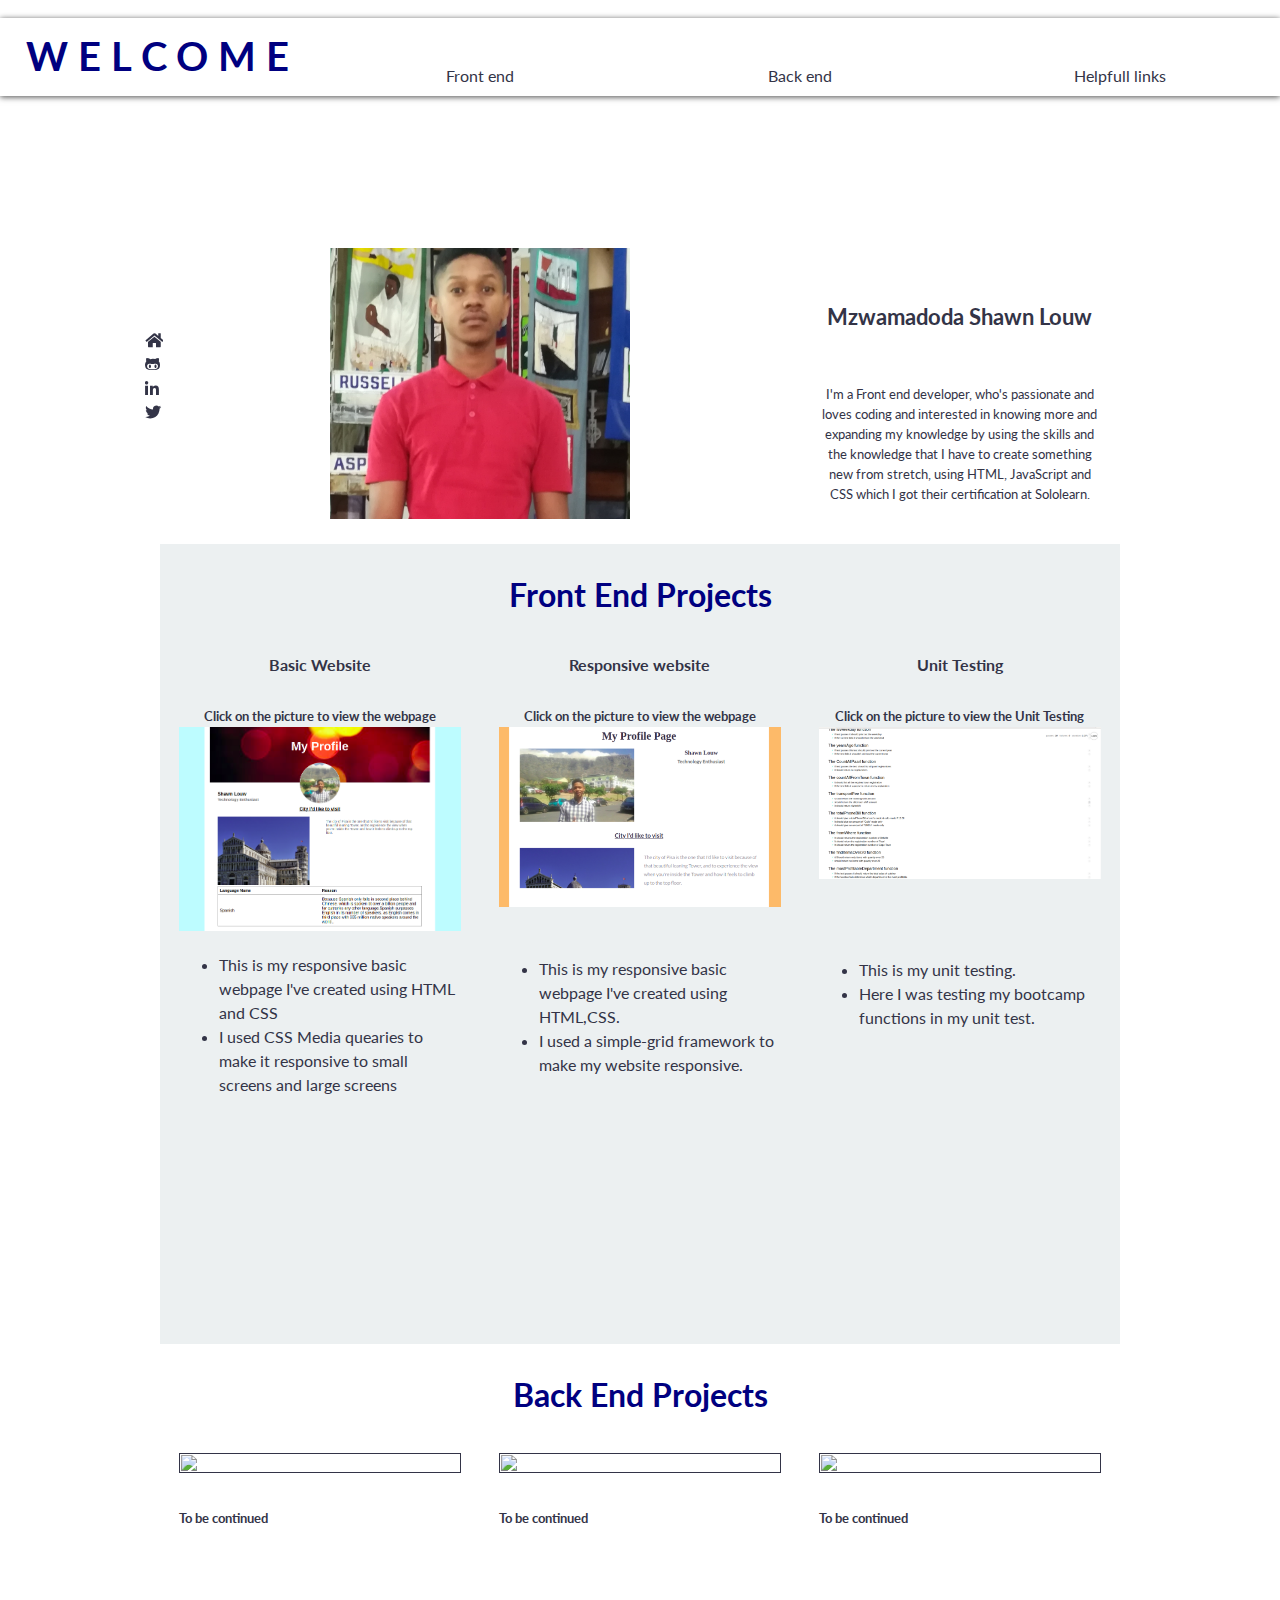
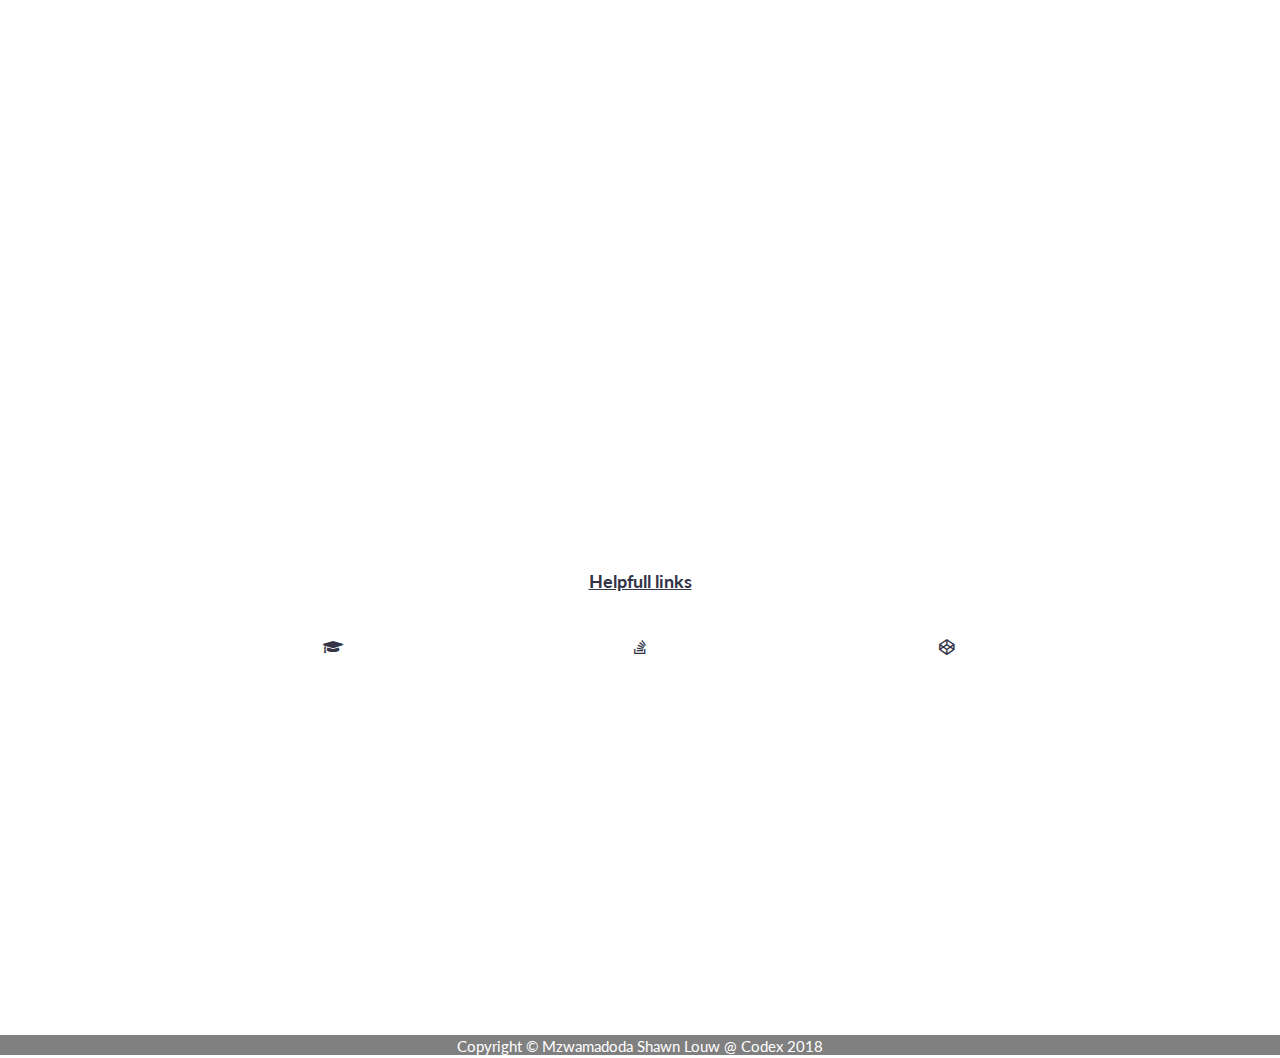
==== commit d848395b: "final changes" ====
--- a/index.html
+++ b/index.html
@@ -175,5 +175,9 @@
         </div>
       </div>
 
+      <div class="footer">
+        Copyright &copy; Mzwamadoda Shawn Louw @ Codex 2018
+      </div>
+
   </body>
 </html>
--- a/style.css
+++ b/style.css
@@ -126,8 +126,28 @@
   height: 800px;
 }
 
-//Media queries for my topBar
+.Links{
+  text-align: center;
+  height: 400px;
+}
 
+.Links a{
+  text-decoration: none;
+  list-style: none;
+}
+
+
+.footer{
+  height: 20px;
+  font-size: 15px;
+  background-color: grey;
+  text-align: center;
+  width: 100%;
+  ;
+  color: white
+
+
+}
 
 //Media queries for my AyCons
 @media only screen and (min-width: 320px) {  /* 320px */
@@ -155,15 +175,7 @@
   }
 }*/
 
-.Links{
-  text-align: center;
-  height: 400px;
-}
 
-.Links a{
-  text-decoration: none;
-  list-style: none;
-}
 h2, h4{
   color: navy;
 }
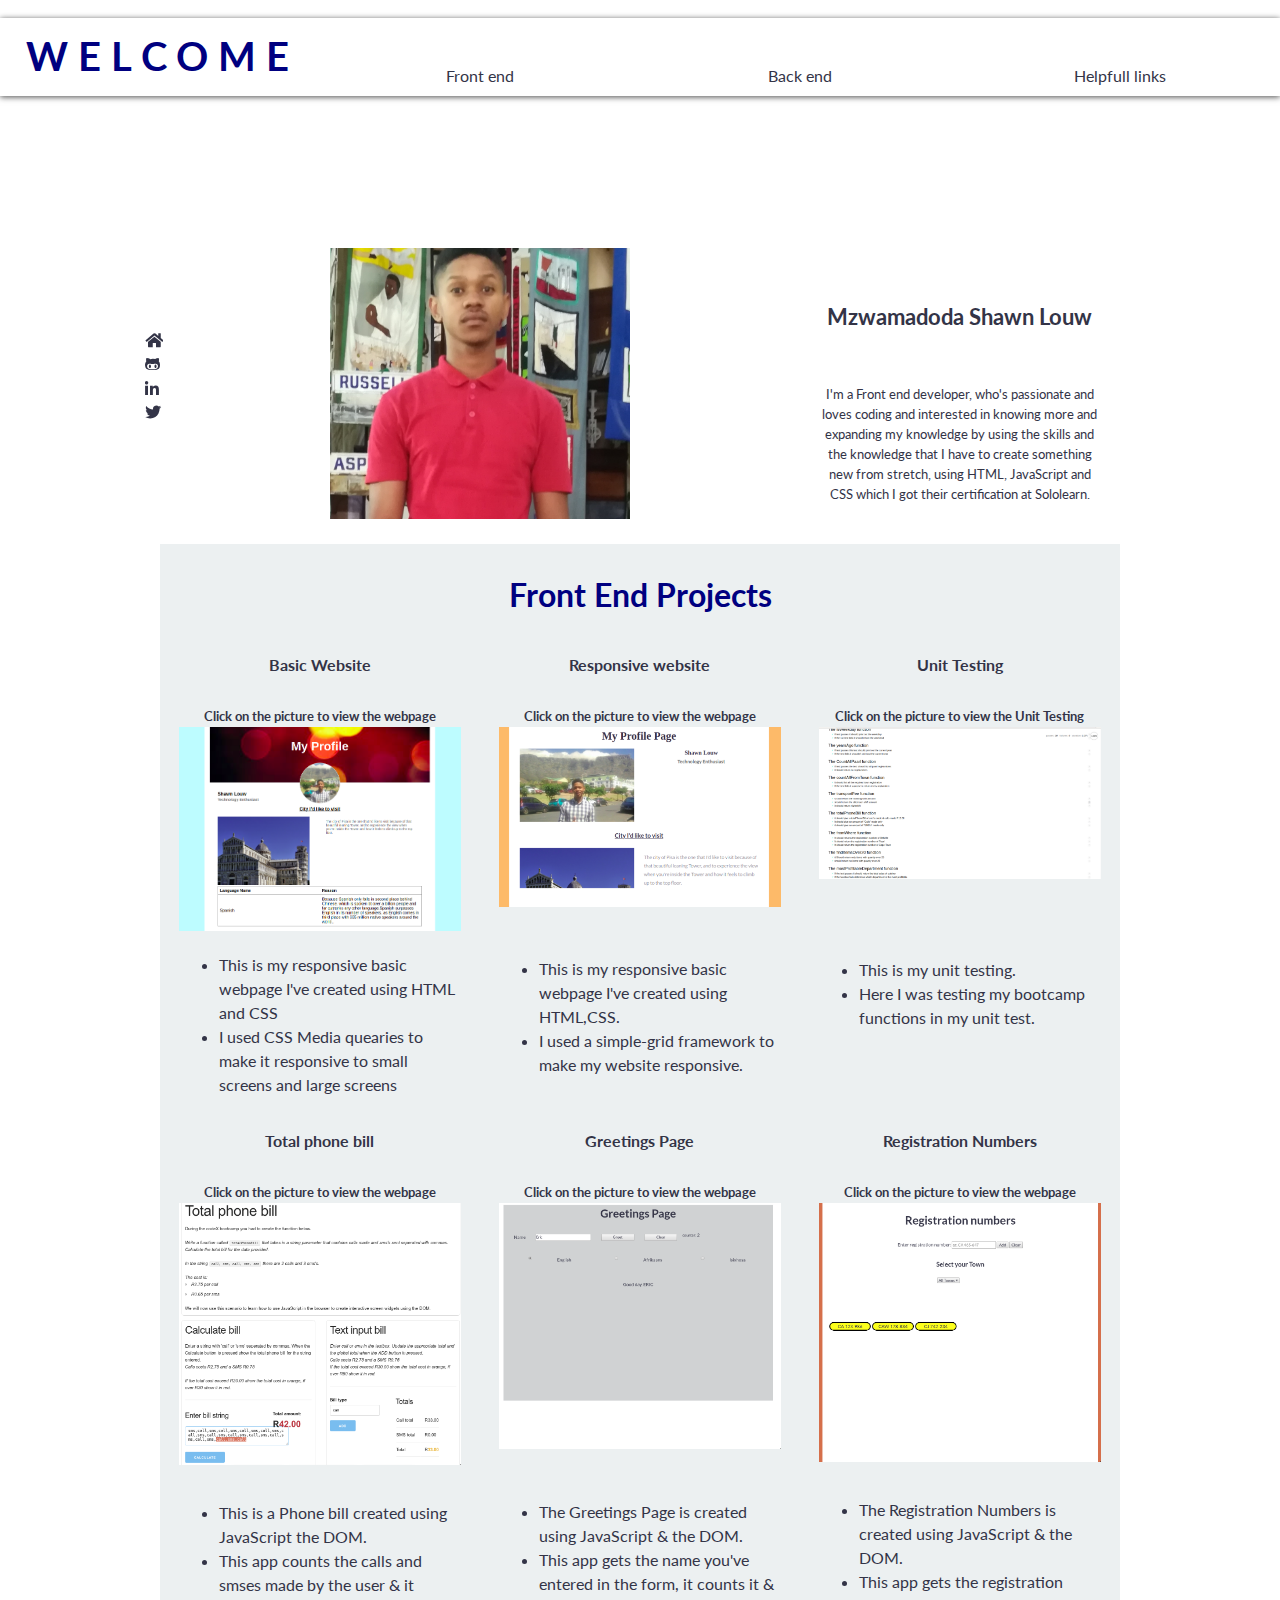
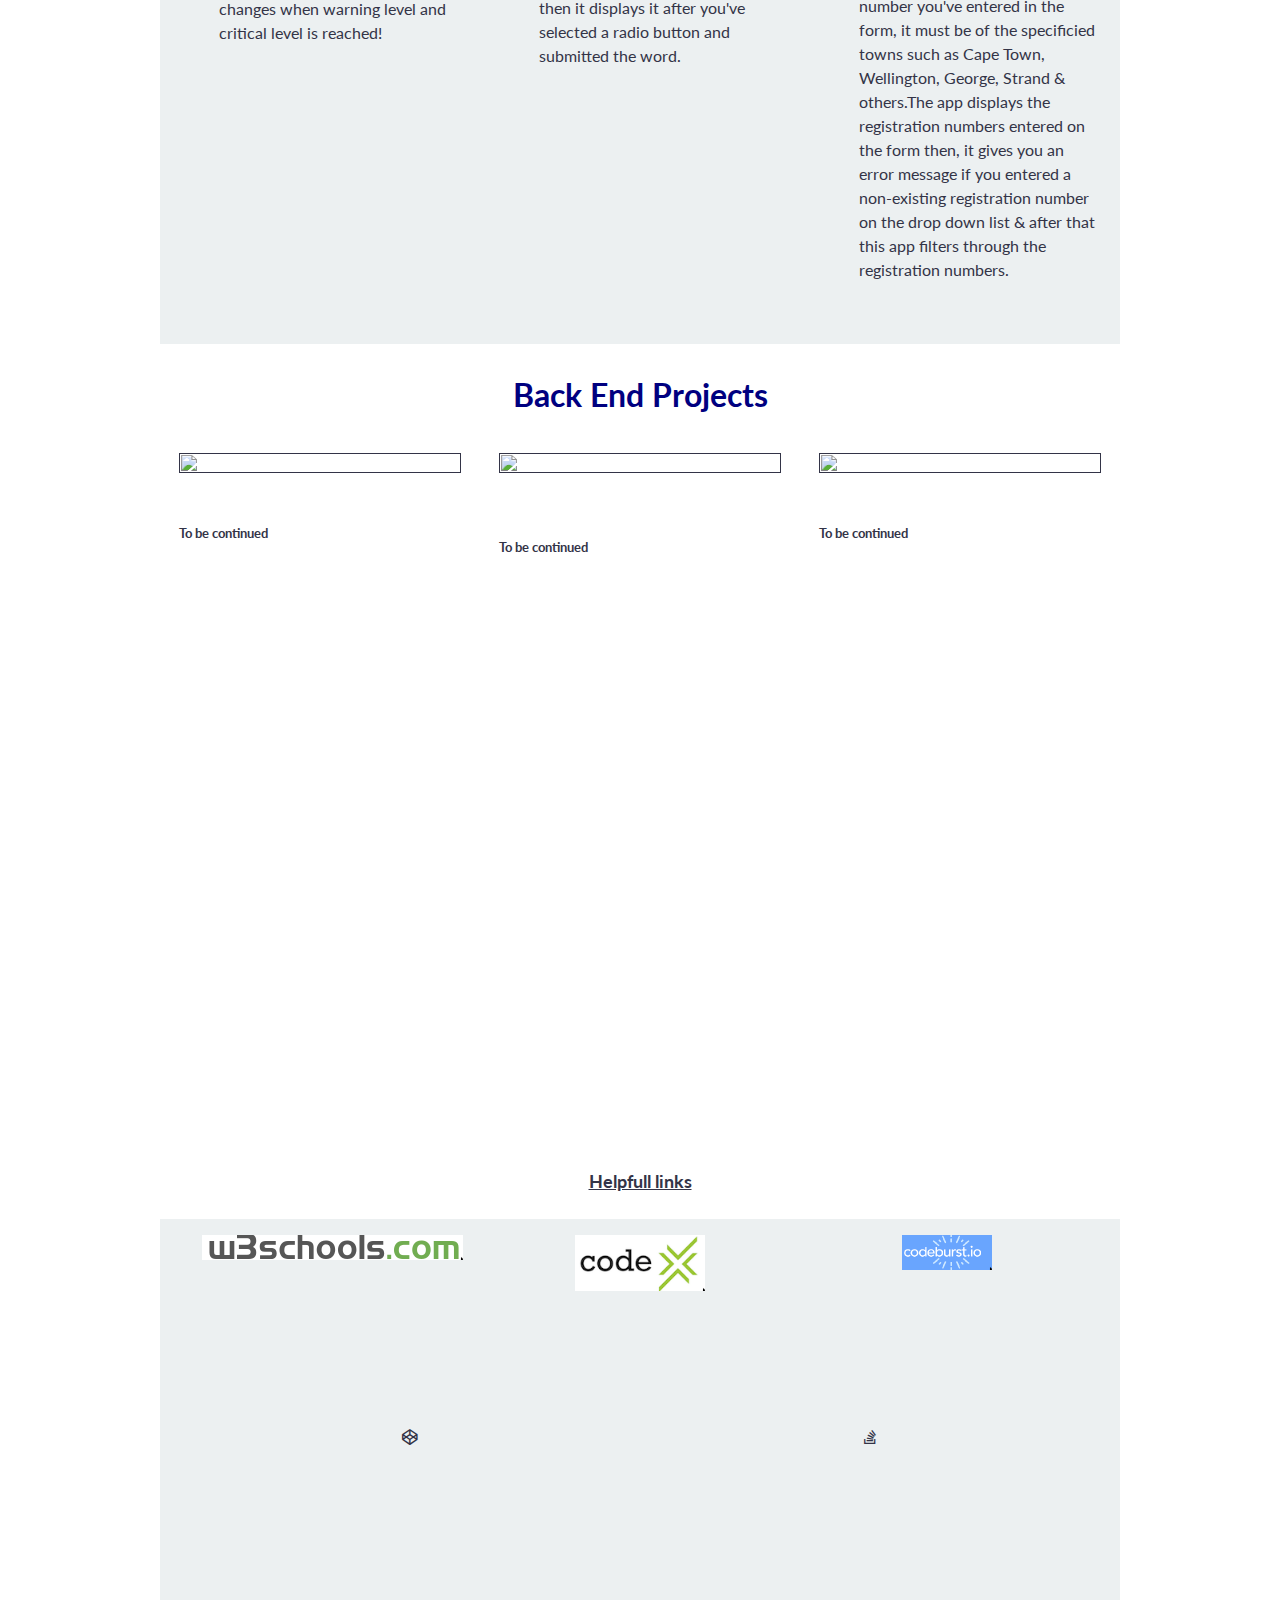
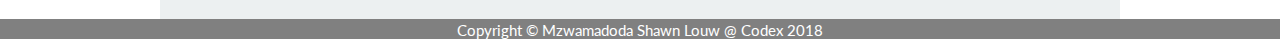
==== commit 860bbba5: "Updating my portfolio, #backend_to_do" ====
--- a/index.html
+++ b/index.html
@@ -110,6 +110,61 @@
           </div>
         </div>
     </div>
+
+    <div class="row">
+      <!-- <marquee direction="right"> -->
+        <div class="Image4">
+        <div class="col-4">
+          <center><h5>Total phone bill</h5></center>
+          <center><small><strong>Click on the picture to view the webpage</strong></small></center>
+          <a href="https://mzwa1080.github.io/dom-intro/"><img src="phoneBIll1.png"  width="100%" height="100%" alt=""></a>
+          <div class="name4">
+
+            <ul>
+                <li>This is a Phone bill created using JavaScript the DOM.</li>
+                <li>This app counts the calls and smses made by the user & it changes when warning level and critical level is reached!</li>
+            </ul>
+          </div>
+        </div>
+      </div>
+    <!-- </marquee> -->
+
+
+    <div class="Image5">
+    <div class="col-4">
+      <center><h5>Greetings Page</h5></center>
+      <center><small><strong>Click on the picture to view the webpage</strong></small></center>
+      <a href="https://mzwa1080.github.io/greetings/"><img src="greet.png"  width="100%" height="100%" alt=""></a>
+      <div class="name5">
+
+        <ul>
+            <li>The Greetings Page is created using JavaScript & the DOM.</li>
+            <li>This app gets the name you've entered in the form, it counts it & then it displays it after you've selected a radio button and submitted
+              the word.</li>
+        </ul>
+      </div>
+    </div>
+  </div>
+<!-- </marquee> -->
+
+
+<div class="Image5">
+<div class="col-4">
+  <center><h5>Registration Numbers</h5></center>
+  <center><small><strong>Click on the picture to view the webpage</strong></small></center>
+  <a href="https://mzwa1080.github.io/registration_numbers/"><img src="REG.png"  width="100%" height="100%" alt=""></a>
+  <div class="name6">
+
+    <ul>
+        <li>The Registration Numbers is created using JavaScript & the DOM.</li>
+        <li>This app gets the registration number you've entered in the form, it must be of the specificied towns such as Cape Town, Wellington, George,
+           Strand & others.The app displays the registration numbers entered on the form then, it gives you an error message if you entered a non-existing
+           registration number on the drop down list & after that this app filters through the registration numbers.</li>
+    </ul>
+  </div>
+</div>
+</div>
+    </div>
   </div>
 
 
@@ -154,23 +209,35 @@
           <div class="row">
               <center><h4 id="helpfull"><u>Helpfull links</u></h4></center>
 
-              <div class="col-12">
-                <div class="Links">
+              <div class="Links">
+                <div class="col-12">
                   <div class="col-4">
-                    <a href="https://www.w3schools.com/"<i class="fas fa-graduation-cap"></i></a>
+                    <a href="https://www.w3schools.com/"> <img src="w3schools.png" alt=""></a>
                   </div>
 
-                  <div class="col-4">
-                      <a href="https://stackoverflow.com/"><i class="fab fa-stack-overflow"></i></a>
-                  </div>
 
                 <div class="col-4">
-                    <a href="https://codepen.io/"><i class="fab fa-codepen"></i></a>
+                    <a href="http://learn.projectcodex.co/view/intro.html#intro"> <img src="codeX.png" alt=""></a>
+                </div>
+
+                <div class="col-4">
+                    <a href="https://codeburst.io/es6-tutorial-for-beginners-5f3c4e7960be"><img src="codeburst.png" alt=""></a>
                 </div>
                </div>
+
+
+               <div class="col-12 upp">
+                 <div class="col-6">
+                   <a href="https://codepen.io/"><i class="fab fa-codepen"></i></a>
+                 </div>
+
+                 <div class="col-6">
+                     <a href="https://stackoverflow.com/"><i class="fab fa-stack-overflow"></i></a>
+                 </div>
+               </div>
             </div>
-
-          </div>
+          </div>
+
 
         </div>
       </div>
--- a/style.css
+++ b/style.css
@@ -88,8 +88,9 @@
   padding-top: 30px;
 }
 
+/* -----------------------HEIGHT!!!---------*/
 .FrontEnd{
-  height: 800px;
+  height: 1400px;
   background-color: #ECF0F1;
 }
 
@@ -101,6 +102,16 @@
   padding-top: 20%;
 }
 
+.name4{
+  padding-top: 5%;
+}
+
+.name5{
+  padding-top: 10%;
+}
+.name6{
+  padding-top: 5%;
+}
 .icons{
   position:fixed;
   z-index: 100;
@@ -129,6 +140,7 @@
 .Links{
   text-align: center;
   height: 400px;
+    background-color: #ECF0F1;
 }
 
 .Links a{
@@ -136,6 +148,11 @@
   list-style: none;
 }
 
+.upp{
+  padding-top: 10%;
+  margin-top: 10%;
+  text-align: center;
+}
 
 .footer{
   height: 20px;
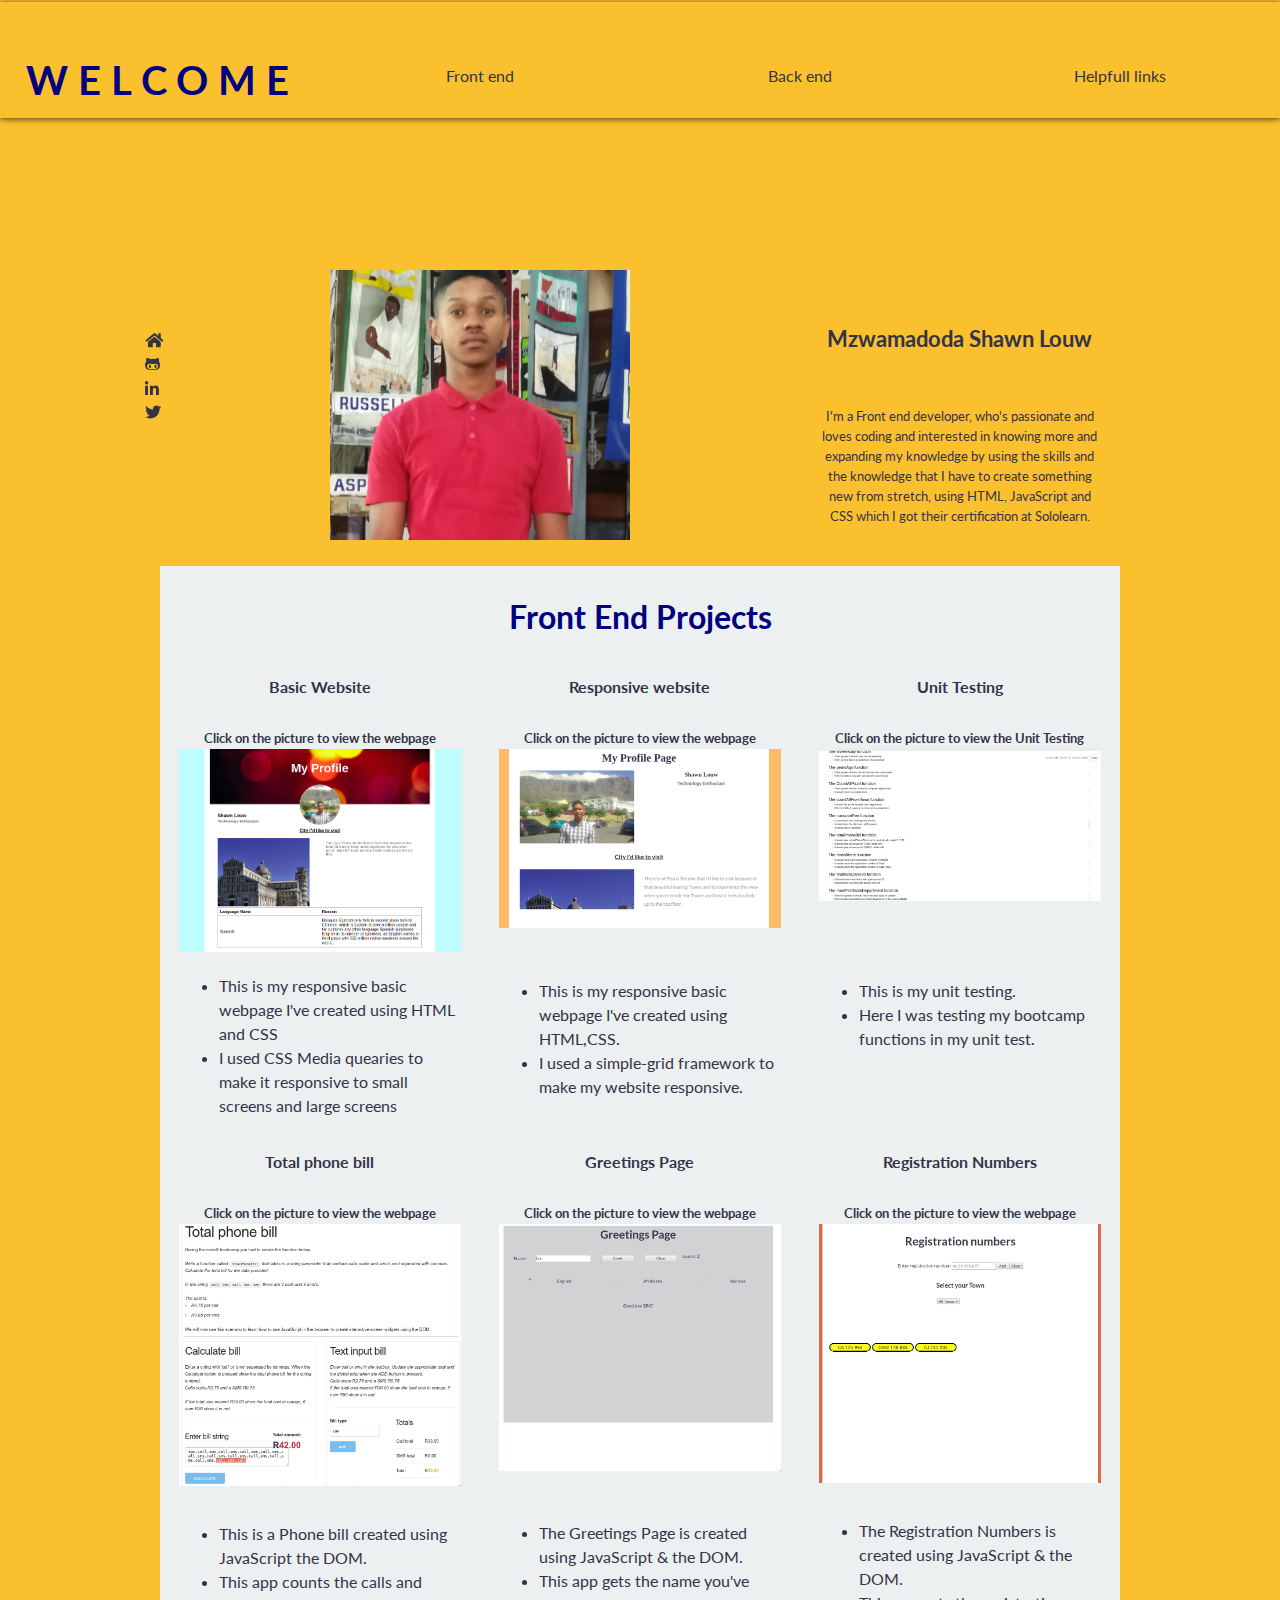
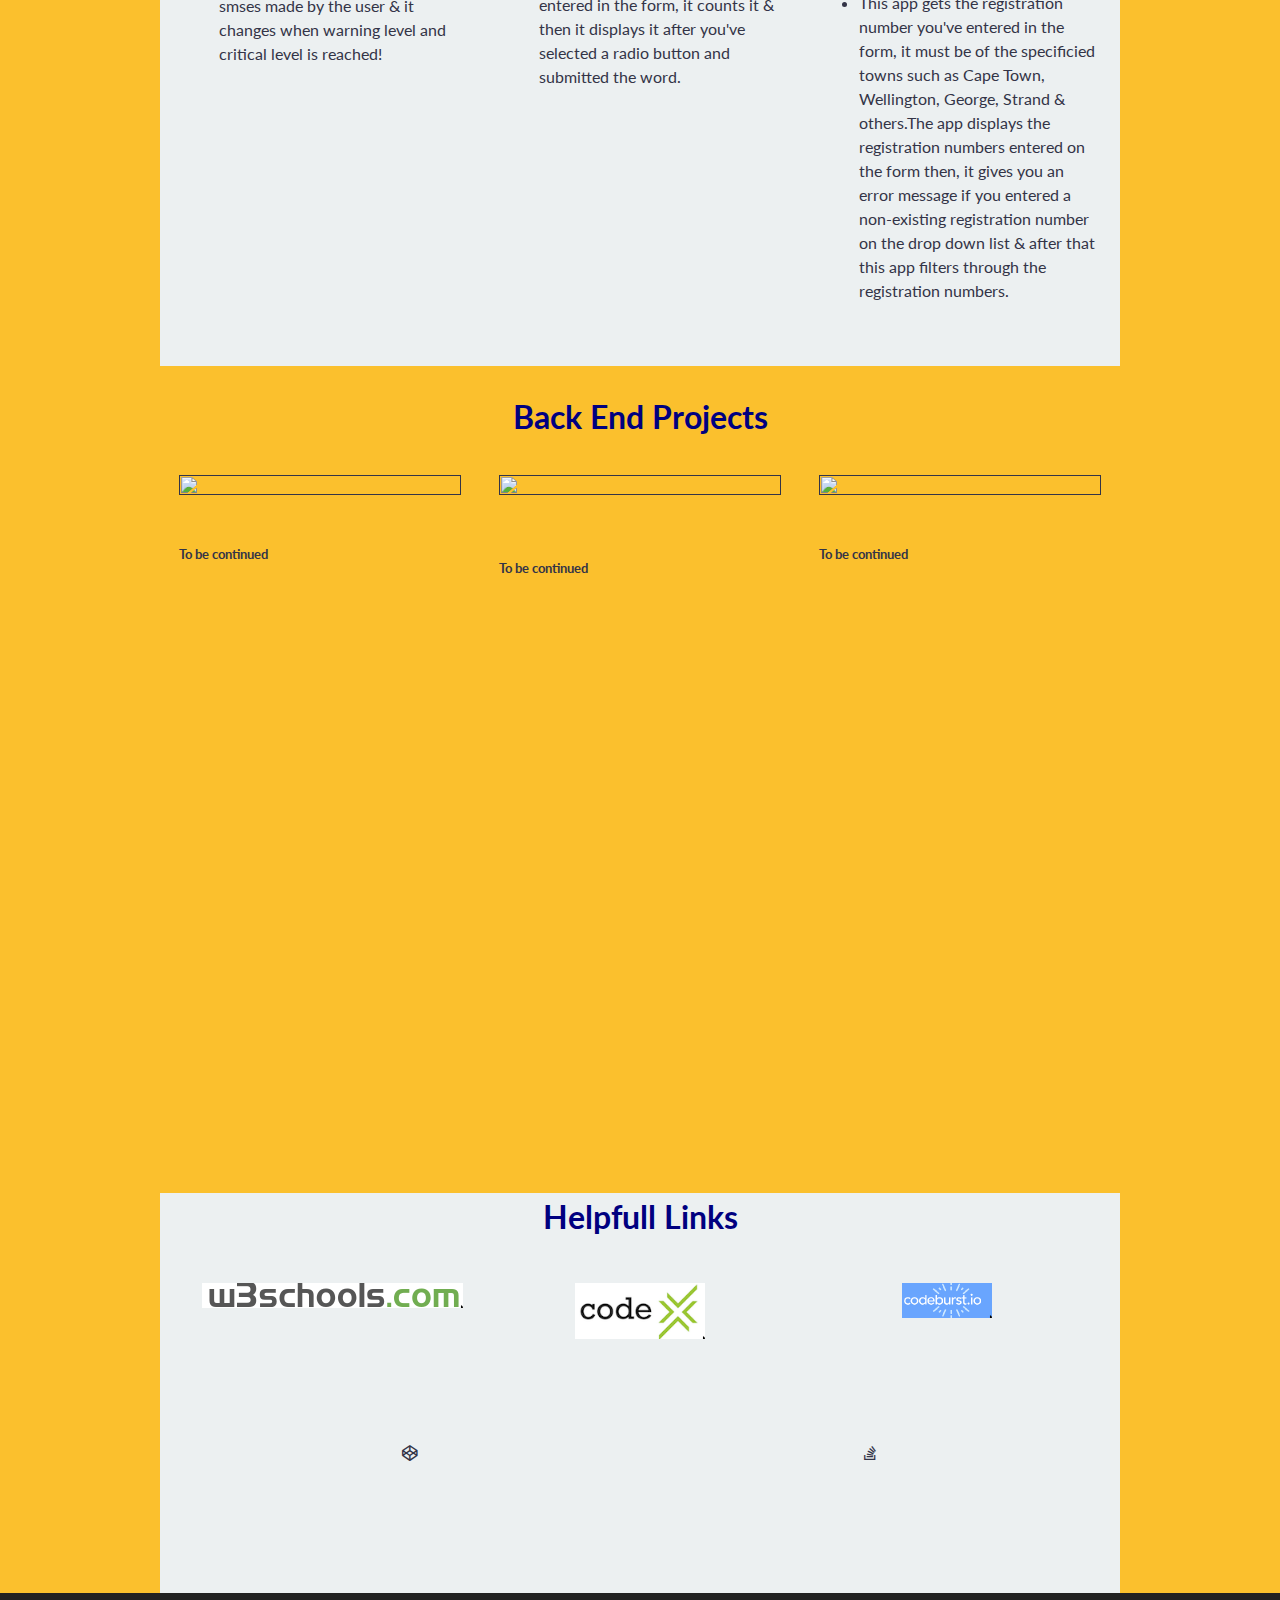
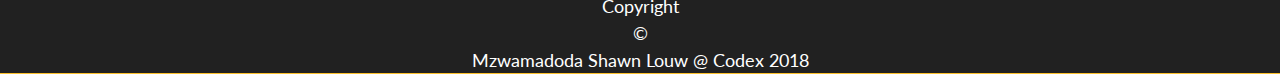
==== commit 402a653b: "changed background color" ====
--- a/index.html
+++ b/index.html
@@ -31,7 +31,7 @@
       </div>
 
       <div class="row topBar">
-          <h1 class="col-3">Welcome</h1>
+          <h1 class="col-3 down">Welcome</h1>
         <ul class="nav-links">
           <li class="col-3 nav-item"> <a href="#FrontEnd">Front end</a> </li>
           <li class="col-3 nav-item"> <a href="#BackEnd">Back end</a> </li>
@@ -39,8 +39,8 @@
         </ul>
       </div>
 
-      <div class="container">
-<div class="main">
+    <div class="container">
+      <div class="main">
 
        <div class="row">
         <div class="aboutMe">
@@ -207,9 +207,9 @@
 
 
           <div class="row">
-              <center><h4 id="helpfull"><u>Helpfull links</u></h4></center>
 
               <div class="Links">
+                <center><h2 id="helpfull">Helpfull Links</h2></center>
                 <div class="col-12">
                   <div class="col-4">
                     <a href="https://www.w3schools.com/"> <img src="w3schools.png" alt=""></a>
@@ -243,7 +243,8 @@
       </div>
 
       <div class="footer">
-        Copyright &copy; Mzwamadoda Shawn Louw @ Codex 2018
+        Copyright <br> &copy;<br>
+         Mzwamadoda Shawn Louw  @ Codex 2018
       </div>
 
   </body>
--- a/style.css
+++ b/style.css
@@ -1,18 +1,31 @@
 *{
   box-sizing: border-box;
+}
+body{
+  background-color:#fbc02d;
 }
 .topBar{
   position: fixed;
   top: 0;
-  background: white;
+  background: #fbc02d;
   box-shadow: 0px 1px 6px rgba(0,0,0,0.7);
   text-align: center;
-  margin: 0;
+  /*margin: 0;*/
   z-index: 10;
-}
-
+  padding-top: -1rem;
+  margin-top: -1rem;
+}
+
+.down{
+  padding-top: 1.5rem;
+  margin-top: 1.5rem;
+}
+.nav-item:hover{
+  background-color: white;
+}
 .main {
   margin-top: 3rem;
+  position: relative;
 }
 
 .row::before, .row:after{
@@ -149,21 +162,18 @@
 }
 
 .upp{
-  padding-top: 10%;
-  margin-top: 10%;
+  padding-top: 4rem;
+  margin-top: 4rem;
   text-align: center;
 }
 
 .footer{
-  height: 20px;
-  font-size: 15px;
-  background-color: grey;
+  height: 80px;
+  font-size: 18px;
+  background-color: #212121;
   text-align: center;
   width: 100%;
-  ;
   color: white
-
-
 }
 
 //Media queries for my AyCons
